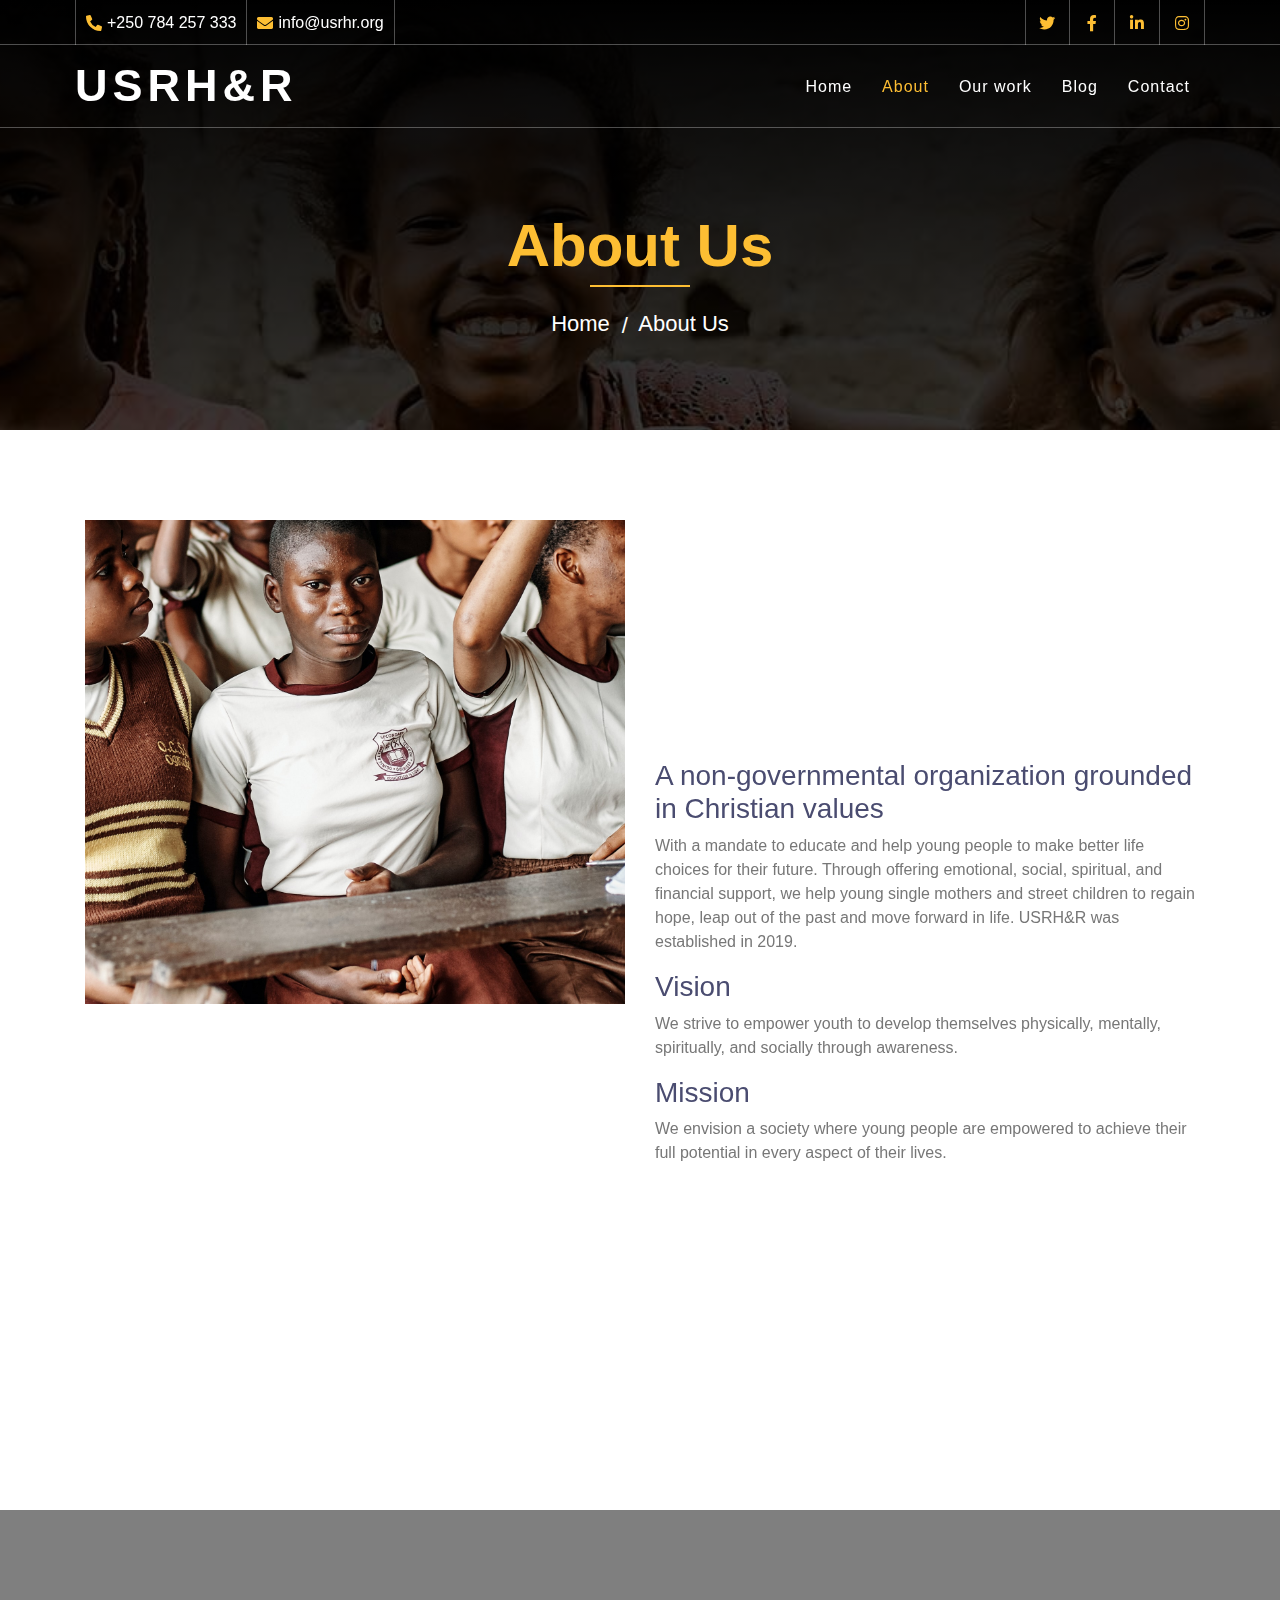
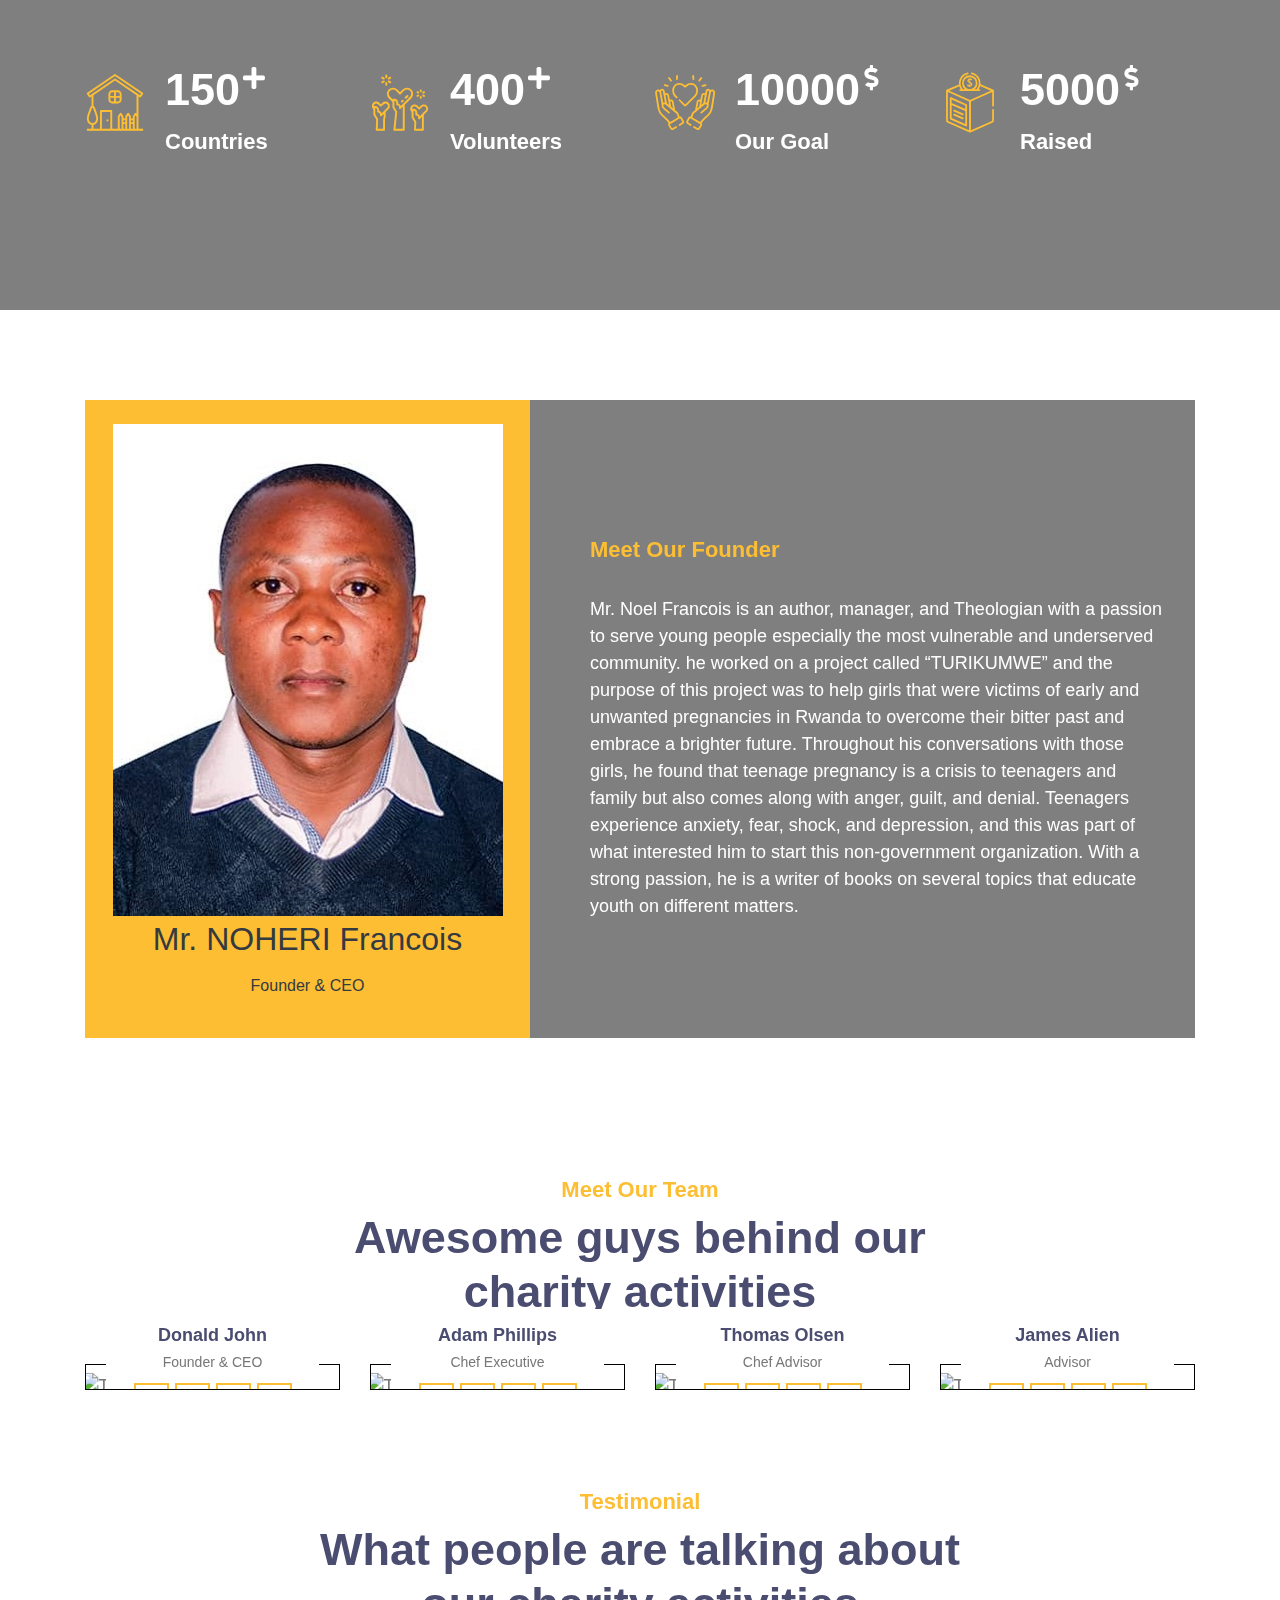
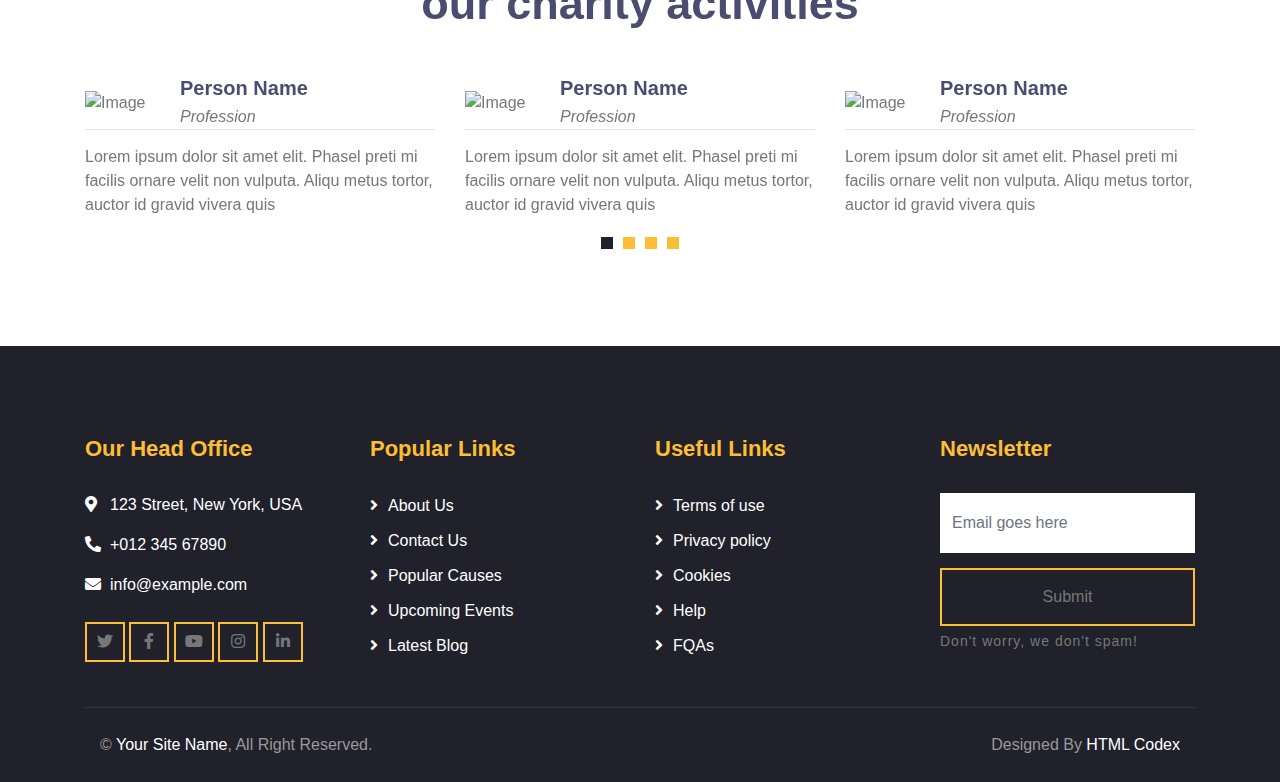
==== about.html @ 5628e364 "adding about us page" ====
<!DOCTYPE html>
<html lang="en">
    <head>
        <meta charset="utf-8">
        <title>About - USRH&R</title>
        <meta content="width=device-width, initial-scale=1.0" name="viewport">
        <meta content="Free Website Template" name="keywords">
        <meta content="Free Website Template" name="description">

        <!-- Favicon -->
        <link href="img/favicon.ico" rel="icon">

        <!-- Google Font -->
        <!-- <link href="https://fonts.googleapis.com/css2?family=Quicksand:wght@300;400;500;600;700&display=swap" rel="stylesheet"> -->
        
        <!-- CSS Libraries -->
        <link href="https://stackpath.bootstrapcdn.com/bootstrap/4.4.1/css/bootstrap.min.css" rel="stylesheet">
        <link href="https://cdnjs.cloudflare.com/ajax/libs/font-awesome/5.10.0/css/all.min.css" rel="stylesheet">
        <link href="lib/flaticon/font/flaticon.css" rel="stylesheet">
        <link href="lib/animate/animate.min.css" rel="stylesheet">
        <link href="lib/owlcarousel/assets/owl.carousel.min.css" rel="stylesheet">

        <!-- Template Stylesheet -->
        <link href="css/style.css" rel="stylesheet">
    </head>

    <body>
        <!-- Top Bar Start -->
        <div class="top-bar d-none d-md-block">
            <div class="container-fluid">
                <div class="row">
                    <div class="col-md-8">
                        <div class="top-bar-left">
                            <div class="text">
                                <i class="fa fa-phone-alt"></i>
                                <p>+250 784 257 333</p>
                            </div>
                            <div class="text">
                                <i class="fa fa-envelope"></i>
                                <p>info@usrhr.org</p>
                            </div>
                        </div>
                    </div>
                    <div class="col-md-4">
                        <div class="top-bar-right">
                            <div class="social">
                                <a href=""><i class="fab fa-twitter"></i></a>
                                <a href=""><i class="fab fa-facebook-f"></i></a>
                                <a href=""><i class="fab fa-linkedin-in"></i></a>
                                <a href=""><i class="fab fa-instagram"></i></a>
                            </div>
                        </div>
                    </div>
                </div>
            </div>
        </div>
        <!-- Top Bar End -->

        <!-- Nav Bar Start -->
        <div class="navbar navbar-expand-lg bg-dark navbar-dark">
            <div class="container-fluid">
                <a href="index.html" class="navbar-brand">USRH&R</a>
                <button type="button" class="navbar-toggler" data-toggle="collapse" data-target="#navbarCollapse">
                    <span class="navbar-toggler-icon"></span>
                </button>

                <div class="collapse navbar-collapse justify-content-between" id="navbarCollapse">
                    <div class="navbar-nav ml-auto">
                        <a href="index.html" class="nav-item nav-link">Home</a>
                        <a href="about.html" class="nav-item nav-link active">About</a>
                        <a href="#" class="nav-item nav-link">Our work</a>
                        <a href="#" class="nav-item nav-link">Blog</a>
                        <a href="#" class="nav-item nav-link">Contact</a>
                    </div>
                </div>
            </div>
        </div>
        <!-- Nav Bar End -->
        
        
        <!-- Page Header Start -->
        <div class="page-header">
            <div class="container">
                <div class="row">
                    <div class="col-12">
                        <h2>About Us</h2>
                    </div>
                    <div class="col-12">
                        <a href="index.html">Home</a>
                        <a href="about.html">About Us</a>
                    </div>
                </div>
            </div>
        </div>
        <!-- Page Header End -->
        

        <!-- About Start -->
        <div class="about">
            <div class="container">
                <div class="row align-items-center">
                    <div class="col-lg-6">
                        <div class="about-img" data-parallax="scroll" data-image-src="img/about2.jpg"></div>
                    </div>
                    <div class="col-lg-6">
                        <div class="service-item">
                            <div class="service-icon ">
                                <h3>A non-governmental organization grounded in Christian values</h3>
                            </div>
                            <div class="service-text border-end">
                                <p>
                                    With a mandate to educate and help young people to make better life choices for their future. Through offering emotional, social, spiritual, and financial support, we help young single mothers and street children to regain hope, leap out of the past and move forward in life. USRH&R was established in 2019.                                    
                                </p>
                            </div>
                        </div>
                        <!-- <div class="col-lg-4 col-md-6"> -->
                            <div class="service-item">
                                <div class="service-icon ">
                                    <h3>Vision</h3>
                                </div>
                                <div class="service-text border-end">
                                    <p>
                                        We strive to empower youth to develop themselves physically, mentally, spiritually, and socially through awareness.                            
                                    </p>
                                </div>
                            </div>
                        <!-- </div> -->
                        <div class="service-item">
                            <div class="service-icon ">
                                <h3>Mission</h3>
                            </div>
                            <div class="service-text border-end">
                                <p>
                                    We envision  a society where young people are empowered to achieve their full potential in every aspect of their lives.                                    
                                </p>
                            </div>
                        </div>
                    </div>
                </div>
            </div>
        </div>
        <!-- About End -->
        
        
        <!-- Facts Start -->
        <div class="facts" data-parallax="scroll" data-image-src="img/facts.jpg">
            <div class="container">
                <div class="row">
                    <div class="col-lg-3 col-md-6">
                        <div class="facts-item">
                            <i class="flaticon-home"></i>
                            <div class="facts-text">
                                <h3 class="facts-plus" data-toggle="counter-up">150</h3>
                                <p>Countries</p>
                            </div>
                        </div>
                    </div>
                    <div class="col-lg-3 col-md-6">
                        <div class="facts-item">
                            <i class="flaticon-charity"></i>
                            <div class="facts-text">
                                <h3 class="facts-plus" data-toggle="counter-up">400</h3>
                                <p>Volunteers</p>
                            </div>
                        </div>
                    </div>
                    <div class="col-lg-3 col-md-6">
                        <div class="facts-item">
                            <i class="flaticon-kindness"></i>
                            <div class="facts-text">
                                <h3 class="facts-dollar" data-toggle="counter-up">10000</h3>
                                <p>Our Goal</p>
                            </div>
                        </div>
                    </div>
                    <div class="col-lg-3 col-md-6">
                        <div class="facts-item">
                            <i class="flaticon-donation"></i>
                            <div class="facts-text">
                                <h3 class="facts-dollar" data-toggle="counter-up">5000</h3>
                                <p>Raised</p>
                            </div>
                        </div>
                    </div>
                </div>
            </div>
        </div>
        <!-- Facts End -->

        
        <!-- Volunteer Start -->
        <div class="container">
            <div class="volunteer" data-parallax="scroll" data-image-src="img/volunteer.jpg">
                <div class="row align-items-center">
                    <div class="col-lg-5">
                        <div class="volunteer-form p-4 text-center">
                            <div class="team-item">
                                <div class="team-img">
                                    <img src="img/team/CEO.jpg" alt="Team Image">
                                </div>
                                <div class="text-dark pt-1">
                                    <p class="h2 text-whites">Mr. NOHERI Francois <p>
                                    <p class="text-700">Founder & CEO</p>
                                </div>
                            </div>
                        </div>
                    </div>
                    <div class="col-lg-7">
                        <div class="volunteer-content">
                            <div class="section-header">
                                <p>Meet our founder</p>
                                <!-- <h2>Let’s make a difference in the lives of others</h2> -->
                            </div>
                            <div class="volunteer-text">
                                <p>
                                    Mr. Noel Francois is an author, manager, and Theologian with a passion to serve young people especially the most vulnerable and underserved community. he worked on a project called “TURIKUMWE” and the purpose of this project was to help girls that were victims of early and unwanted pregnancies in Rwanda to overcome their bitter past and embrace a brighter future. Throughout his conversations with those girls, he found that teenage pregnancy is a crisis to teenagers and family but also comes along with anger, guilt, and denial. Teenagers experience anxiety, fear, shock, and depression, and this was part of what interested him to start this non-government organization. With a strong passion, he is a writer of books on several topics that educate youth on different matters.
                                </p>
                            </div>
                        </div>
                    </div>
                </div>
            </div>
        </div>
        <!-- Volunteer End -->

        <!-- Team Start -->
        <div class="team">
            <div class="container">
                <div class="section-header text-center">
                    <p>Meet Our Team</p>
                    <h2>Awesome guys behind our charity activities</h2>
                </div>
                <div class="row">
                    <div class="col-lg-3 col-md-6">
                        <div class="team-item">
                            <div class="team-img">
                                <img src="img/team-1.jpg" alt="Team Image">
                            </div>
                            <div class="team-text">
                                <h2>Donald John</h2>
                                <p>Founder & CEO</p>
                                <div class="team-social">
                                    <a href=""><i class="fab fa-twitter"></i></a>
                                    <a href=""><i class="fab fa-facebook-f"></i></a>
                                    <a href=""><i class="fab fa-linkedin-in"></i></a>
                                    <a href=""><i class="fab fa-instagram"></i></a>
                                </div>
                            </div>
                        </div>
                    </div>
                    <div class="col-lg-3 col-md-6">
                        <div class="team-item">
                            <div class="team-img">
                                <img src="img/team-2.jpg" alt="Team Image">
                            </div>
                            <div class="team-text">
                                <h2>Adam Phillips</h2>
                                <p>Chef Executive</p>
                                <div class="team-social">
                                    <a href=""><i class="fab fa-twitter"></i></a>
                                    <a href=""><i class="fab fa-facebook-f"></i></a>
                                    <a href=""><i class="fab fa-linkedin-in"></i></a>
                                    <a href=""><i class="fab fa-instagram"></i></a>
                                </div>
                            </div>
                        </div>
                    </div>
                    <div class="col-lg-3 col-md-6">
                        <div class="team-item">
                            <div class="team-img">
                                <img src="img/team-3.jpg" alt="Team Image">
                            </div>
                            <div class="team-text">
                                <h2>Thomas Olsen</h2>
                                <p>Chef Advisor</p>
                                <div class="team-social">
                                    <a href=""><i class="fab fa-twitter"></i></a>
                                    <a href=""><i class="fab fa-facebook-f"></i></a>
                                    <a href=""><i class="fab fa-linkedin-in"></i></a>
                                    <a href=""><i class="fab fa-instagram"></i></a>
                                </div>
                            </div>
                        </div>
                    </div>
                    <div class="col-lg-3 col-md-6">
                        <div class="team-item">
                            <div class="team-img">
                                <img src="img/team-4.jpg" alt="Team Image">
                            </div>
                            <div class="team-text">
                                <h2>James Alien</h2>
                                <p>Advisor</p>
                                <div class="team-social">
                                    <a href=""><i class="fab fa-twitter"></i></a>
                                    <a href=""><i class="fab fa-facebook-f"></i></a>
                                    <a href=""><i class="fab fa-linkedin-in"></i></a>
                                    <a href=""><i class="fab fa-instagram"></i></a>
                                </div>
                            </div>
                        </div>
                    </div>
                </div>
            </div>
        </div>
        <!-- Team End -->
        
        
        <!-- Testimonial Start -->
        <div class="testimonial">
            <div class="container">
                <div class="section-header text-center">
                    <p>Testimonial</p>
                    <h2>What people are talking about our charity activities</h2>
                </div>
                <div class="owl-carousel testimonials-carousel">
                    <div class="testimonial-item">
                        <div class="testimonial-profile">
                            <img src="img/testimonial-1.jpg" alt="Image">
                            <div class="testimonial-name">
                                <h3>Person Name</h3>
                                <p>Profession</p>
                            </div>
                        </div>
                        <div class="testimonial-text">
                            <p>
                                Lorem ipsum dolor sit amet elit. Phasel preti mi facilis ornare velit non vulputa. Aliqu metus tortor, auctor id gravid vivera quis
                            </p>
                        </div>
                    </div>
                    <div class="testimonial-item">
                        <div class="testimonial-profile">
                            <img src="img/testimonial-2.jpg" alt="Image">
                            <div class="testimonial-name">
                                <h3>Person Name</h3>
                                <p>Profession</p>
                            </div>
                        </div>
                        <div class="testimonial-text">
                            <p>
                                Lorem ipsum dolor sit amet elit. Phasel preti mi facilis ornare velit non vulputa. Aliqu metus tortor, auctor id gravid vivera quis
                            </p>
                        </div>
                    </div>
                    <div class="testimonial-item">
                        <div class="testimonial-profile">
                            <img src="img/testimonial-3.jpg" alt="Image">
                            <div class="testimonial-name">
                                <h3>Person Name</h3>
                                <p>Profession</p>
                            </div>
                        </div>
                        <div class="testimonial-text">
                            <p>
                                Lorem ipsum dolor sit amet elit. Phasel preti mi facilis ornare velit non vulputa. Aliqu metus tortor, auctor id gravid vivera quis
                            </p>
                        </div>
                    </div>
                    <div class="testimonial-item">
                        <div class="testimonial-profile">
                            <img src="img/testimonial-4.jpg" alt="Image">
                            <div class="testimonial-name">
                                <h3>Person Name</h3>
                                <p>Profession</p>
                            </div>
                        </div>
                        <div class="testimonial-text">
                            <p>
                                Lorem ipsum dolor sit amet elit. Phasel preti mi facilis ornare velit non vulputa. Aliqu metus tortor, auctor id gravid vivera quis
                            </p>
                        </div>
                    </div>
                </div>
            </div>
        </div>
        <!-- Testimonial End -->


        <!-- Footer Start -->
        <div class="footer">
            <div class="container">
                <div class="row">
                    <div class="col-lg-3 col-md-6">
                        <div class="footer-contact">
                            <h2>Our Head Office</h2>
                            <p><i class="fa fa-map-marker-alt"></i>123 Street, New York, USA</p>
                            <p><i class="fa fa-phone-alt"></i>+012 345 67890</p>
                            <p><i class="fa fa-envelope"></i>info@example.com</p>
                            <div class="footer-social">
                                <a class="btn btn-custom" href=""><i class="fab fa-twitter"></i></a>
                                <a class="btn btn-custom" href=""><i class="fab fa-facebook-f"></i></a>
                                <a class="btn btn-custom" href=""><i class="fab fa-youtube"></i></a>
                                <a class="btn btn-custom" href=""><i class="fab fa-instagram"></i></a>
                                <a class="btn btn-custom" href=""><i class="fab fa-linkedin-in"></i></a>
                            </div>
                        </div>
                    </div>
                    <div class="col-lg-3 col-md-6">
                        <div class="footer-link">
                            <h2>Popular Links</h2>
                            <a href="">About Us</a>
                            <a href="">Contact Us</a>
                            <a href="">Popular Causes</a>
                            <a href="">Upcoming Events</a>
                            <a href="">Latest Blog</a>
                        </div>
                    </div>
                    <div class="col-lg-3 col-md-6">
                        <div class="footer-link">
                            <h2>Useful Links</h2>
                            <a href="">Terms of use</a>
                            <a href="">Privacy policy</a>
                            <a href="">Cookies</a>
                            <a href="">Help</a>
                            <a href="">FQAs</a>
                        </div>
                    </div>
                    <div class="col-lg-3 col-md-6">
                        <div class="footer-newsletter">
                            <h2>Newsletter</h2>
                            <form>
                                <input class="form-control" placeholder="Email goes here">
                                <button class="btn btn-custom">Submit</button>
                                <label>Don't worry, we don't spam!</label>
                            </form>
                        </div>
                    </div>
                </div>
            </div>
            <div class="container copyright">
                <div class="row">
                    <div class="col-md-6">
                        <p>&copy; <a href="#">Your Site Name</a>, All Right Reserved.</p>
                    </div>
                    <div class="col-md-6">
                        <p>Designed By <a href="https://htmlcodex.com">HTML Codex</a></p>
                    </div>
                </div>
            </div>
        </div>
        <!-- Footer End -->

        <!-- Back to top button -->
        <a href="#" class="back-to-top"><i class="fa fa-chevron-up"></i></a>
        
        <!-- Pre Loader -->
        <div id="loader" class="show">
            <div class="loader"></div>
        </div>

        <!-- JavaScript Libraries -->
        <script src="https://code.jquery.com/jquery-3.4.1.min.js"></script>
        <script src="https://stackpath.bootstrapcdn.com/bootstrap/4.4.1/js/bootstrap.bundle.min.js"></script>
        <script src="lib/easing/easing.min.js"></script>
        <script src="lib/owlcarousel/owl.carousel.min.js"></script>
        <script src="lib/waypoints/waypoints.min.js"></script>
        <script src="lib/counterup/counterup.min.js"></script>
        <script src="lib/parallax/parallax.min.js"></script>
        
        <!-- Contact Javascript File -->
        <script src="mail/jqBootstrapValidation.min.js"></script>
        <script src="mail/contact.js"></script>

        <!-- Template Javascript -->
        <script src="js/main.js"></script>
    </body>
</html>
---- lib/flaticon/font/flaticon.css ----
/*
  	Flaticon icon font: Flaticon
  	Creation date: 30/09/2020 10:47
  	*/

@font-face {
  font-family: "Flaticon";
  src: url("./Flaticon.eot");
  src: url("./Flaticon.eot?#iefix") format("embedded-opentype"),
       url("./Flaticon.woff2") format("woff2"),
       url("./Flaticon.woff") format("woff"),
       url("./Flaticon.ttf") format("truetype"),
       url("./Flaticon.svg#Flaticon") format("svg");
  font-weight: normal;
  font-style: normal;
}

@media screen and (-webkit-min-device-pixel-ratio:0) {
  @font-face {
    font-family: "Flaticon";
    src: url("./Flaticon.svg#Flaticon") format("svg");
  }
}

[class^="flaticon-"]:before, [class*=" flaticon-"]:before,
[class^="flaticon-"]:after, [class*=" flaticon-"]:after {   
  font-family: Flaticon;
        font-size: 20px;
font-style: normal;
margin-left: 20px;
}

.flaticon-water:before { content: "\f100"; }
.flaticon-healthcare:before { content: "\f101"; }
.flaticon-diet:before { content: "\f102"; }
.flaticon-education:before { content: "\f103"; }
.flaticon-home:before { content: "\f104"; }
.flaticon-charity:before { content: "\f105"; }
.flaticon-social-care:before { content: "\f106"; }
.flaticon-kindness:before { content: "\f107"; }
.flaticon-donation:before { content: "\f108"; }
.flaticon-woman:before { content: "\f109"; }
---- css/style.css ----
/*******************************/
/********* General CSS *********/
/*******************************/
body {
    color: #777777;
    font-weight: 500;
    background: #ffffff;
    font-family: 'Quicksand', sans-serif;
}

h1,
h2, 
h3, 
h4,
h5, 
h6 {
    color: #4a4c70;
}

a {
    color: #4a4c70;
    transition: .3s;
}

a:hover,
a:active,
a:focus {
    color: #FDBE33;
    outline: none;
    text-decoration: none;
}

.btn.btn-custom {
    padding: 12px 20px;
    text-align: center; 
   font-size: 16px;
    font-weight: 500;
    color: #777777;
    border-radius: 0;
    border: 2px solid #FDBE33;
    box-shadow: inset 0 0 0 0 #FDBE33;
    transition: ease-out 0.3s;
    -webkit-transition: ease-out 0.3s;
    -moz-transition: ease-out 0.3s;
}

.btn.btn-custom:hover {
    color: #20212B;
    box-shadow: inset 0 0 0 30px #FDBE33;
}

.btn:focus,
.form-control:focus {
    box-shadow: none;
}

.container-fluid {
    max-width: 1366px;
}

[class^="flaticon-"]:before, [class*=" flaticon-"]:before,
[class^="flaticon-"]:after, [class*=" flaticon-"]:after {   
    font-size: inherit;
    margin-left: 0;
}


/**********************************/
/****** Loader & Back to Top ******/
/**********************************/
#loader {
    position: fixed;
    top: 0;
    right: 0;
    bottom: 0;
    left: 0;
    display: flex;
    align-items: center;
    justify-content: center;
    background: #ffffff;
    opacity: 0;
    visibility: hidden;
    -webkit-transition: opacity .3s ease-out, visibility 0s linear .3s;
    -o-transition: opacity .3s ease-out, visibility 0s linear .3s;
    transition: opacity .3s ease-out, visibility 0s linear .3s;
    z-index: 999;
}

#loader.show {
    -webkit-transition: opacity .6s ease-out, visibility 0s linear 0s;
    -o-transition: opacity .6s ease-out, visibility 0s linear 0s;
    transition: opacity .6s ease-out, visibility 0s linear 0s;
    visibility: visible;
    opacity: 1;
}

#loader .loader {
    position: relative;
    width: 45px;
    height: 45px;
    border: 5px solid #dddddd;
    border-top: 5px solid #FDBE33;
    border-radius: 50%;
    -webkit-animation: spin 2s linear infinite;
    animation: spin 2s linear infinite;
}

@-webkit-keyframes spin {
    0% { -webkit-transform: rotate(0deg); }
    100% { -webkit-transform: rotate(360deg); }
}

@keyframes spin {
    0% { transform: rotate(0deg); }
    100% { transform: rotate(360deg); }
}

.back-to-top {
    position: fixed;
    display: none;
    background: #FDBE33;
    width: 44px;
    height: 44px;
    text-align: center;
    line-height: 1;
    font-size: 22px;
    right: 15px;
    bottom: 15px;
    transition: background 0.5s;
    z-index: 9;
}

.back-to-top i {
    color: #4a4c70;
    padding-top: 10px;
}

.back-to-top:hover {
    background: #4a4c70;
}

.back-to-top:hover i {
    color: #FDBE33;
}


/**********************************/
/********** Top Bar CSS ***********/
/**********************************/
.top-bar {
    position: absolute;
    height: 45px;
    width: 100%;
    top: 0;
    left: 0;
    z-index: 3;
    border-bottom: 1px solid rgba(255, 255, 255, .3);
}

.top-bar .top-bar-left {
    display: flex;
    align-items: center;
    justify-content: flex-start;
}

.top-bar .top-bar-right {
    display: flex;
    align-items: center;
    justify-content: flex-end;
}

.top-bar .text {
    display: flex;
    align-items: center;
    justify-content: center;
    flex-direction: row;
    height: 45px;
    padding: 0 10px;
    text-align: center;
    border-left: 1px solid rgba(255, 255, 255, .3);
}

.top-bar .text:last-child {
    border-right: 1px solid rgba(255, 255, 255, .3);
}

.top-bar .text i {
    font-size: 16px;
    color: #FDBE33;
    margin-right: 5px;
}

.top-bar .text p {
    color: #ffffff;
    font-size: 16px;
    font-weight: 500;
    margin: 0;
}

.top-bar .social {
    display: flex;
    height: 45px;
    font-size: 0;
    justify-content: flex-end;
}

.top-bar .social a {
    display: flex;
    align-items: center;
    justify-content: center;
    width: 45px;
    height: 100%;
    font-size: 16px;
    color: #FDBE33;
    border-right: 1px solid rgba(255, 255, 255, .3);
}

.top-bar .social a:first-child {
    border-left: 1px solid rgba(255, 255, 255, .3);
}

.top-bar .social a:hover {
    color: #ffffff;
    background: #FDBE33;
}

@media (min-width: 992px) {
    .top-bar {
        padding: 0 60px;
    }
}


/**********************************/
/*********** Nav Bar CSS **********/
/**********************************/
.navbar {
    position: relative;
    transition: .5s;
    z-index: 999;
}

.navbar.nav-sticky {
    position: fixed;
    top: 0;
    width: 100%;
    box-shadow: 0 2px 5px rgba(0, 0, 0, .3);
    transition: .5s;
}

.navbar .navbar-brand {
    margin: 0;
    color: #ffffff;
    font-size: 45px;
    line-height: 0px;
    font-weight: 700;
    letter-spacing: 5px;
    text-transform: uppercase;
}

.navbar .navbar-brand img {
    max-width: 100%;
    max-height: 40px;
}

.navbar-dark .navbar-nav .nav-link,
.navbar-dark .navbar-nav .nav-link:focus,
.navbar-dark .navbar-nav .nav-link:hover,
.navbar-dark .navbar-nav .nav-link.active {
    padding: 10px 15px 8px 15px;
    color: #ffffff;
}

.navbar-dark .navbar-nav .nav-link:hover,
.navbar-dark .navbar-nav .nav-link.active {
    color: #FDBE33;
    transition: none;
}

.navbar .dropdown-menu {
    margin-top: 0;
    border: 0;
    border-radius: 0;
    background: #f8f9fa;
}

@media (min-width: 992px) {
    .navbar {
        position: absolute;
        width: 100%;
        top: 45px;
        padding: 20px 60px;
        background: transparent !important;
        border-bottom: 1px solid rgba(255, 255, 255, .3);
        z-index: 9;
    }
    
    .navbar.nav-sticky {
        padding: 10px 60px;
        background: #20212B !important;
        border-bottom: none;
    }
    
    .page .navbar {
        background: #20212B !important;
    }
    
    .navbar a.nav-link {
        padding: 8px 15px;
        font-size: 16px;
        letter-spacing: 1px;
    }
}

@media (max-width: 991.98px) {   
    .navbar {
        padding: 15px;
        background: #20212B !important;
    }
    
    .navbar a.nav-link {
        padding: 5px;
    }
    
    .navbar .dropdown-menu {
        box-shadow: none;
    }
}


/*******************************/
/********** Hero CSS ***********/
/*******************************/
.carousel {
    position: relative;
    width: 100%;
    min-height: 300px;
    background: #ffffff;
    margin-bottom: 45px;
}

.carousel .container-fluid {
    padding: 0;
}

.carousel .carousel-item {
    position: relative;
    width: 100%;
    min-height: 300px;
    display: flex;
    align-items: center;
    justify-content: center;
    flex-direction: column;
}

.carousel .carousel-img {
    position: relative;
    width: 100%;
    height: 100%;
    min-height: 300px;
    text-align: right;
    overflow: hidden;
}

.carousel .carousel-img::after {
    position: absolute;
    content: "";
    top: 0;
    right: 0;
    bottom: 0;
    left: 0;
    background: rgba(0, 0, 0, .5);
    z-index: 1;
}

.carousel .carousel-img img {
    width: 100%;
    height: 100%;
    object-fit: cover;
}

.carousel .carousel-text {
    position: absolute;
    max-width: 700px;
    display: flex;
    align-items: center;
    justify-content: center;
    flex-direction: column;
    z-index: 2;
}

.carousel .carousel-text h1 {
    text-align: center;
    color: #ffffff;
    font-size: 60px;
    font-weight: 700;
    margin-bottom: 20px;
}

.carousel .carousel-text p {
    color: #ffffff;
    text-align: center;
    font-size: 20px;
    margin-bottom: 25px;
}

.carousel .carousel-btn .btn.btn-custom {
    color: #ffffff;
}

.carousel .carousel-btn .btn.btn-custom:hover {
    color: #20212B;
}

.carousel .carousel-btn .btn:first-child {
    margin-right: 15px;
}

.carousel .owl-nav {
    position: absolute;
    width: 100%;
    height: 60px;
    top: calc(50% - 30px);
    left: 0;
    display: flex;
    justify-content: space-between;
    z-index: 9;
}

.carousel .owl-nav .owl-prev,
.carousel .owl-nav .owl-next {
    width: 60px;
    height: 60px;
    display: flex;
    align-items: center;
    justify-content: center;
    color: #FDBE33;
    background: rgba(256, 256, 256, .2);
    font-size: 22px;
    transition: .3s;
}

.carousel .owl-nav .owl-prev:hover,
.carousel .owl-nav .owl-next:hover {
    color: #ffffff;
    background: #FDBE33;
}

.carousel .owl-nav .owl-prev {
    margin-right: 2px;
}

.carousel .animated {
    -webkit-animation-duration: 1s;
    animation-duration: 1s;
}

#videoModal .modal-dialog {
    position: relative;
    max-width: 800px;
    margin: 60px auto 0 auto;
}

#videoModal .modal-body {
    position: relative;
    padding: 0px;
}

#videoModal .close {
    position: absolute;
    width: 30px;
    height: 30px;
    right: 0px;
    top: -30px;
    z-index: 999;
    font-size: 30px;
    font-weight: normal;
    color: #ffffff;
    background: #000000;
    opacity: 1;
}

@media (max-width: 991.98px) {
    .carousel .carousel-text h1 {
        font-size: 35px;
    }
    
    .carousel .carousel-text p {
        font-size: 16px;
    }
    
    .carousel .carousel-text .btn {
        padding: 12px 30px;
        font-size: 15px;
        letter-spacing: 0;
    }
}

@media (max-width: 767.98px) {
    .carousel .carousel-text h1 {
        font-size: 30px;
    }
    
    .carousel .carousel-text .btn {
        padding: 10px 25px;
        font-size: 15px;
        letter-spacing: 0;
    }
}

@media (max-width: 575.98px) {
    .carousel .carousel-text h1 {
        font-size: 25px;
    }
    
    .carousel .carousel-text .btn {
        padding: 8px 20px;
        font-size: 14px;
        letter-spacing: 0;
    }
}


/*******************************/
/******* Page Header CSS *******/
/*******************************/
.page-header {
    position: relative;
    margin-bottom: 45px;
    padding: 210px 0 90px 0;
    text-align: center;
    background: linear-gradient(rgba(0, 0, 0), rgba(0, 0, 0, .5)), url(../img/page-header.jpg);
    background-attachment: fixed;
    background-position: center;
    background-repeat: no-repeat;
    background-size: cover;
}

.page-header h2 {
    position: relative;
    color: #FDBE33;
    font-size: 60px;
    font-weight: 700;
    margin-bottom: 20px;
    padding-bottom: 5px;
}

.page-header h2::after {
    position: absolute;
    content: "";
    width: 100px;
    height: 2px;
    left: calc(50% - 50px);
    bottom: 0;
    background: #FDBE33;
}

.page-header a {
    position: relative;
    padding: 0 12px;
    font-size: 22px;
    color: #ffffff;
}

.page-header a:hover {
    color: #FDBE33;
}

.page-header a::after {
    position: absolute;
    content: "/";
    width: 8px;
    height: 8px;
    top: -2px;
    right: -7px;
    text-align: center;
    color: #ffffff;
}

.page-header a:last-child::after {
    display: none;
}

@media (max-width: 991.98px) {
    .page-header {
        padding: 60px 0;
    }
    
    .page-header h2 {
        font-size: 45px;
    }
    
    .page-header a {
        font-size: 20px;
    }
}

@media (max-width: 767.98px) {
    .page-header {
        padding: 45px 0;
    }
    
    .page-header h2 {
        font-size: 35px;
    }
    
    .page-header a {
        font-size: 18px;
    }
}


/*******************************/
/******* Section Header ********/
/*******************************/
.section-header {
    position: relative;
    width: 100%;
    max-width: 700px;
    margin: 0 auto 45px auto;
}

.section-header p {
    margin-bottom: 5px;
    position: relative;
    font-size: 22px;
    font-weight: 600;
    text-transform: capitalize;
    color: #FDBE33;
}

.section-header h2 {
    margin: 0;
    font-size: 45px;
    font-weight: 700;
}

@media (max-width: 991.98px) {
    .section-header h2 {
        font-size: 45px;
    }
}

@media (max-width: 767.98px) {
    .section-header h2 {
        font-size: 40px;
    }
}

@media (max-width: 575.98px) {
    .section-header h2 {
        font-size: 35px;
    }
}


/*******************************/
/********** About CSS **********/
/*******************************/
.about {
    position: relative;
    width: 100%;
    padding: 45px 0;
}

.about .section-header {
    margin-bottom: 30px;
    margin-left: 0;
}

.about .about-img {
    width: 100%;
    height: 100vh;
}

.about .about-tab {
    width: 100%;
}

.about .about-tab .nav.nav-pills .nav-link {
    padding: 8px;
    font-weight: 600;
    background: none;
    border-radius: 0;
    border-bottom: 1px solid rgba(0, 0, 0, .15);
    transition: none;
}

.about .about-tab .nav.nav-pills .nav-link:hover,
.about .about-tab .nav.nav-pills .nav-link.active {
    color: #FDBE33;
    padding-bottom: 7px;
    border-bottom: 3px solid #FDBE33;
}

.about .about-tab .tab-content {
    padding: 15px 0 0 0;
    background: transparent;
}

.about .about-tab .tab-content .container {
    padding: 0;
}

@media (max-width: 991.98px) {
    .about .section-header {
        margin-top: 30px;
    }
}


/*******************************/
/********* Service CSS *********/
/*******************************/
.service {
    position: relative;
    width: 100%;
    padding: 45px 0 15px 0;
}

.service .service-item {
    position: relative;
    width: 100%;
    display: flex;
    justify-content: space-between;
    margin-bottom: 45px;
    transition: .3s;
}

.service .service-icon {
    position: relative;
    width: 60px;
}

.service .service-icon i {
    position: relative;
    display: block;
    color: #FDBE33;
    font-size: 60px;
    line-height: 60px;
    margin-top: 5px;
}

.service .service-text {
    position: relative;
    margin-left: 20px;
    padding-left: 20px;
}

.service .service-text::before {
    position: absolute;
    content: "";
    width: 1px;
    height: calc(100% - 10px);
    top: 5px;
    left: 0;
    background: rgba(0, 0, 0, .1);
}

.service .service-text::after {
    position: absolute;
    content: "";
    width: 3px;
    height: 40px;
    top: calc(50% - 20px);
    left: -1px;
    background: #FDBE33;
}

.service .service-text h3 {
    margin-bottom: 10px;
    font-size: 22px;
    font-weight: 700;
    letter-spacing: 1px;
}

.service .service-text p {
    margin: 0;
}


/*******************************/
/********* Donate CSS **********/
/*******************************/
.donate {
    position: relative;
    width: 100%;
    margin: 45px 0;
    background: rgba(0, 0, 0, .5);
}

.donate .donate-content {
    padding: 45px 0 15px 0;
}

.container .donate {
    margin: 90px 0;
}

.container .donate .donate-content {
    padding: 45px 30px 15px 30px;
}

.donate .donate-content .section-header {
    margin-bottom: 30px;
}

.donate .donate-content .section-header h2 {
    color: #ffffff;
}

.donate .donate-text p {
    color: #ffffff;
    font-size: 18px;
}

.donate .donate-form {
    padding: 90px 30px;
    background: #FDBE33;
}

.donate .donate-form .control-group {
    margin-bottom: 15px;
}

.donate .donate-form .form-control {
    height: 60px;
    color: #ffffff;
    padding: 0 15px;
    border-radius: 0;
    border: 1px solid #ffffff;
    background: transparent;
}

.donate .donate-form .form-control::placeholder {
    color: #ffffff;
    opacity: 1;
}

.donate .donate-form .form-control:-ms-input-placeholder,
.donate .donate-form .form-control::-ms-input-placeholder {
    color: #ffffff;
}

.donate .donate-form .btn-group {
    display: flex;
    justify-content: space-between;
    margin-bottom: 15px;
}

.donate .donate-form .btn.btn-custom {
    padding: 15px 0;
    width: 100%;
    height: 60px;
    color: #ffffff;
    border: 1px solid #ffffff;
    box-shadow: inset 0 0 0 0 #ffffff;
}

.donate .donate-form .btn.btn-custom:hover,
.donate .donate-form .btn.btn-custom.active {
    color: #FDBE33;
    border: 1px solid #ffffff;
    box-shadow: inset 0 0 0 30px #ffffff;
}



/*******************************/
/********** Causes CSS *********/
/*******************************/
.causes {
    position: relative;
    width: 100%;
    padding: 45px 0;
}

.causes .causes-carousel {
    width: calc(100% + 30px);
    margin-left: -15px;
    margin-right: -15px;
}

.causes .causes-item {
    margin: 0 15px;
    overflow: hidden;
    background: #f3f6ff;
}

.causes .causes-img {
    overflow: hidden;
}

.causes .causes-img img {
    width: 100%;
    transition: .3s;
}

.causes .causes-item:hover img {
    transform: scale(1.1);
}


.causes .causes-progress {
    width: 100%;
    margin-top: 32px;
    padding: 30px 30px 20px 30px;
}

.causes .progress {
    height: 10px;
    border-radius: 0;
    background: #dddddd;
    overflow: visible;
}

.causes .progress .progress-bar {
    position: relative;
    width: 0px;
    background: #FDBE33;
    overflow: visible;
    transition: 2s;
}

.causes .progress-bar span {
    position: absolute;
    top: -32px;
    right: 0;
    height: 23px;
    display: inline-block;
    padding: 2px 6px;
    background: #FDBE33;
    color: #20212B;
}

.causes .progress-bar span::after {
    position: absolute;
    content: "";
    width: 0;
    height: 0;
    top: 23px;
    left: calc(50% - 6px);
    border: 6px solid;
    border-color: #FDBE33 transparent transparent transparent;
}

.causes .progress-text {
    margin-top: 5px;
    display: flex;
    justify-content: space-between;
}

.causes .progress-text p {
    margin: 0;
}

.causes .causes-text {
    padding: 0 30px;
}

.causes .causes-text h3 {
    font-size: 22px;
    font-weight: 700;
}

.causes .causes-text p {
    margin: 0;
}

.causes .causes-btn {
    margin-top: 25px;
    display: flex;
    justify-content: space-between;
}

.causes .causes-btn .btn {
    padding: 10px 0;
    width: 50%;
}

.causes .causes-btn .btn:last-child {
    color: #20212B;
    background: #FDBE33;
}

.causes .causes-btn .btn:last-child:hover {
    color: #ffffff;
}



/*******************************/
/********** Facts CSS **********/
/*******************************/
.facts {
    position: relative;
    width: 100%;
    min-height: 400px;
    margin: 45px 0;
    display: flex;
    align-items: center;
    background: rgba(0, 0, 0, .5);
}

.facts .facts-item {
    display: flex;
    flex-direction: row;
    margin: 25px 0;
}

.facts .facts-item i {
    margin-top: 10px;
    font-size: 60px;
    line-height: 60px;
    color: #FDBE33;
}

.facts .facts-text {
    padding-left: 20px;
}

.facts .facts-text h3 {
    position: relative;
    display: inline-block;
    color: #ffffff;
    font-size: 45px;
    font-weight: 700;
}

.facts .facts-text h3::after {
    position: absolute;
    top: 0px;
    color: #ffffff;
    font-size: 25px;
    font-family: "Font Awesome 5 Free";
    font-weight: 900;
}

.facts .facts-text h3.facts-plus::after {
    content: "\f067";
    right: -25px;
}

.facts .facts-text h3.facts-dollar::after {
    content: "\f155";
    right: -18px;
}

.facts .facts-text p {
    color: #ffffff;
    font-size: 22px;
    font-weight: 600;
    margin: 0;
}


/*******************************/
/*********** Team CSS **********/
/*******************************/
.team {
    position: relative;
    width: 100%;
    padding: 45px 0 15px 0;
}

.team .team-item {
    position: relative;
    margin-bottom: 35px;
    border: 1px solid #000000;
}

.team .team-img {
    position: relative;
    overflow: hidden;
}

.team .team-img img {
    width: 100%;
    transform: scale(1.1);
    margin-bottom: -15px;
    transition: .3s;
}

/* .team .team-item:hover img {
    margin: -15px 0 0 0;
} */

.team .team-text {
    position: absolute;
    width: calc(100% - 40px);
    height: 80px;
    bottom: 0;
    left: 20px;
    padding: 16px 0;
    text-align: center;
    background: #ffffff;
    transition: .3s;
    overflow: hidden;
}

.team .team-text h2 {
    font-size: 18px;
    font-weight: 700;
    margin-bottom: 5px;
}

.team .team-text p {
    margin-bottom: 10px;
    font-size: 14px;
}

.team .team-social {
    position: relative;
    font-size: 0;
}

.team .team-social a {
    display: inline-block;
    width: 35px;
    height: 35px;
    margin: 0 3px;
    padding: 5px 0;
    text-align: center;
    font-size: 14px;
    color: #4a4c70;
    border: 2px solid #FDBE33;
    transition: .3s;
}

/* .team .team-social a:hover {
    color: #20212B;
    background: #FDBE33;
} */

/* .team .team-item:hover .team-text {
    height: 160px;
} */


/*******************************/
/******* Testimonial CSS *******/
/*******************************/
.testimonial {
    position: relative;
    width: 100%;
    padding: 45px 0;
}

.testimonial .testimonials-carousel {
    position: relative;
    width: calc(100% + 30px);
    margin: 0 -15px;
}

.testimonial .testimonial-item {
    position: relative;
    width: 100%;
    padding: 0 15px;
    display: flex;
    flex-direction: column;
    overflow: hidden;
}

.testimonial .testimonial-profile {
    display: flex;
    align-items: center;
    margin-bottom: 15px;
    border-bottom: 1px solid rgba(0, 0, 0, .1);
}

.testimonial .testimonial-profile img {
    width: 80px;
    margin-bottom: -1px;
}

.testimonial .testimonial-name {
    padding-left: 15px;
    width: calc(100% - 95px);
}

.testimonial .testimonial-name h3 {
    font-size: 20px;
    font-weight: 600;
    margin-bottom: 5px;
}

.testimonial .testimonial-name p {
    margin: 0;
    font-style: italic;
}

.testimonial .testimonial-text p {
    margin: 0;
}

.testimonial .owl-dots {
    margin-top: 15px;
    text-align: center;
}

.testimonial .owl-dot {
    display: inline-block;
    margin: 0 5px;
    width: 12px;
    height: 12px;
    border-radius: 0;
    background: #FDBE33;
}

.testimonial .owl-dot.active {
    background: #20212B;
}


/*******************************/
/******** Volunteer CSS ********/
/*******************************/
.volunteer {
    position: relative;
    width: 100%;
    margin: 45px 0;
    background: rgba(0, 0, 0, .5);
}

.volunteer .volunteer-content {
    padding: 30px 0 45px 0;
}

.container .volunteer {
    margin: 90px 0;
}

.container .volunteer .volunteer-content {
    padding: 45px 30px 15px 30px;
}

.volunteer .volunteer-content .section-header {
    margin-bottom: 30px;
}

.volunteer .volunteer-content .section-header h2 {
    color: #ffffff;
}

.volunteer .volunteer-text p {
    color: #ffffff;
    font-size: 18px;
}

.volunteer .volunteer-form {
    padding: 90px 30px;
    background: #FDBE33;
}

.volunteer .volunteer-form .control-group {
    margin-bottom: 15px;
}

.volunteer .volunteer-form .form-control {
    height: 60px;
    color: #ffffff;
    padding: 0 15px;
    border-radius: 0;
    border: 1px solid #ffffff;
    background: transparent;
}

.volunteer .volunteer-form textarea.form-control {
    height: 120px;
    padding: 15px;
}

.volunteer .volunteer-form .form-control::placeholder {
    color: #ffffff;
    opacity: 1;
}

.volunteer .volunteer-form .form-control:-ms-input-placeholder,
.volunteer .volunteer-form .form-control::-ms-input-placeholder {
    color: #ffffff;
}

.volunteer .volunteer-form .btn.btn-custom {
    padding: 15px 0;
    width: 100%;
    height: 60px;
    color: #ffffff;
    border: 1px solid #ffffff;
    box-shadow: inset 0 0 0 0 #ffffff;
}

.volunteer .volunteer-form .btn.btn-custom:hover {
    color: #FDBE33;
    border: 1px solid #ffffff;
    box-shadow: inset 0 0 0 30px #ffffff;
}


/*******************************/
/********** Event CSS **********/
/*******************************/
.event {
    position: relative;
    width: 100%;
    padding: 45px 0 15px 0;
}

.event .event-item {
    margin-bottom: 30px;
    background: #f3f6ff;
}

.event .event-item img {
    width: 100%;
}

.event .event-content {
    padding: 30px;
    display: flex;
}

.event .event-meta {
    margin-bottom: 15px;
    display: flex;
    flex-direction: column;
}

.event .event-meta p {
    position: relative;
    margin-bottom: 8px;
    padding-bottom: 8px;
    white-space: nowrap;
    border-bottom: 1px solid rgba(0, 0, 0, .15);
}

.event .event-meta p:last-child {
    border-bottom: none;
}

.event .event-meta i {
    color: #4a4c70;
    width: 25px;
}

.event .event-text {
    position: relative;
    margin-left: 20px;
    padding-left: 20px;
}

.event .event-text::before {
    position: absolute;
    content: "";
    width: 1px;
    height: calc(100% - 5px);
    top: 6px;
    left: 0;
    background: rgba(0, 0, 0, .15);
}

.event .event-text::after {
    position: absolute;
    content: "";
    width: 3px;
    height: 40px;
    top: calc(50% - 20px);
    left: -1px;
    background: #FDBE33;
}

.event .event-text h3 {
    font-size: 25px;
    font-weight: 700;
    margin-bottom: 10px;
}

.event .event-text p {
    margin: 0;
}

.event .btn.btn-custom {
    margin-top: 20px;
    padding: 8px 30px;
}

@media (max-width: 575.98px) {
    .event .event-content {
        flex-direction: column;
    }
    
    .event .event-meta {
        flex-direction: row;
    }
    
    .event .event-meta p {
        font-size: 14px;
        padding-right: 7px;
    }
    
    .event .event-meta p:last-child {
        border-bottom: 1px solid rgba(0, 0, 0, .15);
    }
    
    .event .event-meta i {
        width: 18px;
    }
    
    .event .event-text {
        margin: 0;
        padding: 0;
    }
    
    .event .event-text::before,
    .event .event-text::after {
        display: none;
    }
}



/*******************************/
/*********** Blog CSS **********/
/*******************************/
.blog {
    position: relative;
    width: 100%;
    padding: 45px 0 15px 0;
}

.blog .blog-item {
    margin-bottom: 30px;
    padding-bottom: 30px;
    background: #f3f6ff;
}

.blog .blog-img {
    width: 100%;
}

.blog .blog-img img {
    width: 100%;
}

.blog .blog-text {
    padding: 30px 30px 15px 30px;
}

.blog .blog-text h3 {
    font-size: 22px;
    font-weight: 700;
}

.blog .blog-text h3 a {
    color: #4a4c70;
}

.blog .blog-text h3 a:hover {
    color: #FDBE33;
}

.blog .blog-text p {
    margin: 0;
}

.blog .blog-meta {
    margin: 0 30px;
    padding-top: 15px;
    display: flex;
    border-top: 1px solid rgba(0, 0, 0, .15);
}

.blog .blog-meta p {
    margin: 0;
    color: #777777;
    padding: 0 30px;
    border-right: 1px solid rgba(0, 0, 0, .15);
}

.blog .blog-meta p:first-child {
    padding-left: 0;
}

.blog .blog-meta p:last-child {
    padding-right: 0;
    border: none;
}

.blog .blog-meta i {
    color: #4a4c70;
    margin-right: 8px
}

.blog .pagination {
    margin-bottom: 15px;
}

.blog .pagination .page-link {
    color: #4a4c70;
    border-radius: 0;
    border-color: #4a4c70;
}

.blog .pagination .page-link:hover,
.blog .pagination .page-item.active .page-link {
    color: #FDBE33;
    background: #4a4c70;
}

.blog .pagination .disabled .page-link {
    color: #999999;
}


/*******************************/
/********* Contact CSS *********/
/*******************************/
.contact {
    position: relative;
    width: 100%;
    padding: 45px 0;
}

.contact .contact-img {
    position: relative;
    width: 100%;
}

.contact .contact-img img {
    width: 100%;
    height: 440px;
    object-fit: cover;
}

.contact .contact-form {
    position: relative;
    width: 100%;
    max-width: 700px;
    margin: 0 auto;
    margin-top: -220px;
    padding: 30px;
    background: #f3f6ff;
}

@media (max-width: 991.98px) {
    .contact .contact-form {
        max-width: 600px;
    }
}

@media (max-width: 767.98px) {
    .contact .contact-form {
        max-width: 400px;
    }
}

@media (max-width: 575.98px) {
    .contact .contact-form {
        max-width: 300px;
    }
}

.contact .contact-form input {
    padding: 15px;
    background: none;
    border-radius: 0;
    border: 1px solid rgba(0, 0, 0, .1);
}

.contact .contact-form textarea {
    height: 150px;
    padding: 8px 15px;
    background: none;
    border-radius: 0;
    border: 1px solid rgba(0, 0, 0, .1);
}

.contact .contact-form .btn.btn-custom {
    width: 100%;
}

.contact .help-block ul {
    margin: 0;
    padding: 0;
    list-style-type: none;
}


/*******************************/
/******* Single Post CSS *******/
/*******************************/
.single {
    position: relative;
    padding: 45px 0;
}

.single .single-content {
    position: relative;
    margin-bottom: 30px;
    overflow: hidden;
}

.single .single-content img {
    margin-bottom: 20px;
    width: 100%;
}

.single .single-tags {
    margin: -5px -5px 41px -5px;
    font-size: 0;
}

.single .single-tags a {
    margin: 5px;
    display: inline-block;
    padding: 7px 15px;
    font-size: 14px;
    font-weight: 500;
    color: #4a4c70;
    border: 1px solid #4a4c70;
}

.single .single-tags a:hover {
    color: #ffffff;
    background: #FDBE33;
    border-color: #FDBE33;
}

.single .single-bio {
    margin-bottom: 45px;
    padding: 30px;
    background: #f3f6ff;
    display: flex;
}

.single .single-bio-img {
    width: 100%;
    max-width: 100px;
}

.single .single-bio-img img {
    width: 100%;
    border: 15px solid #ffffff;
}

.single .single-bio-text {
    padding-left: 30px;
}

.single .single-bio-text h3 {
    font-size: 20px;
    font-weight: 700;
}

.single .single-bio-text p {
    margin: 0;
}

.single .single-related {
    margin-bottom: 45px;
}

.single .single-related h2 {
    font-size: 30px;
    font-weight: 700;
    margin-bottom: 25px;
}

.single .related-slider {
    position: relative;
    margin: 0 -15px;
    width: calc(100% + 30px);
}

.single .related-slider .post-item {
    margin: 0 15px;
}

.single .post-item {
    display: flex;
    align-items: center;
    margin-bottom: 15px;
}

.single .post-item .post-img {
    width: 100%;
    max-width: 80px;
}

.single .post-item .post-img img {
    width: 100%;
}

.single .post-item .post-text {
    padding-left: 15px;
}

.single .post-item .post-text a {
    font-size: 16px;
    font-weight: 600;
}

.single .post-item .post-text a:hover {
    color: #FDBE33;
}

.single .post-item .post-meta {
    display: flex;
    margin-top: 8px;
}

.single .post-item .post-meta p {
    display: inline-block;
    margin: 0;
    padding: 0 3px;
    font-size: 14px;
    font-weight: 500;
    font-style: italic;
}

.single .post-item .post-meta p a {
    margin-left: 5px;
    color: #999999;
    font-size: 14px;
    font-weight: 500;
    font-style: normal;
}

.single .related-slider .owl-nav {
    position: absolute;
    width: 90px;
    top: -55px;
    right: 15px;
    display: flex;
}

.single .related-slider .owl-nav .owl-prev,
.single .related-slider .owl-nav .owl-next {
    margin-left: 15px;
    width: 30px;
    height: 30px;
    display: flex;
    align-items: center;
    justify-content: center;
    color: #4a4c70;
    background: #FDBE33;
    font-size: 16px;
    transition: .3s;
}

.single .related-slider .owl-nav .owl-prev:hover,
.single .related-slider .owl-nav .owl-next:hover {
    color: #FDBE33;
    background: #4a4c70;
}

.single .single-comment {
    position: relative;
    margin-bottom: 45px;
}

.single .single-comment h2 {
    font-size: 30px;
    font-weight: 700;
    margin-bottom: 25px;
}

.single .comment-list {
    list-style: none;
    padding: 0;
}

.single .comment-child {
    list-style: none;
}

.single .comment-body {
    display: flex;
    margin-bottom: 30px;
}

.single .comment-img {
    width: 60px;
}

.single .comment-img img {
    width: 100%;
    border-radius: 0;
}

.single .comment-text {
    padding-left: 15px;
    width: calc(100% - 60px);
}

.single .comment-text h3 {
    font-size: 20px;
    font-weight: 600;
    margin-bottom: 3px;
}

.single .comment-text span {
    display: block;
    font-size: 14px;
    font-weight: 500;
    margin-bottom: 5px;
}

.single .comment-text .btn {
    padding: 3px 10px;
    font-size: 14px;
    font-weight: 500;
    color: #4a4c70;
    background: #dddddd;
    border-radius: 0;
}

.single .comment-text .btn:hover {
    background: #FDBE33;
}

.single .comment-form {
    position: relative;
}

.single .comment-form h2 {
    font-size: 30px;
    font-weight: 700;
    margin-bottom: 25px;
}

.single .comment-form form {
    padding: 30px;
    background: #f3f6ff;
}

.single .comment-form form .form-group:last-child {
    margin: 0;
}

.single .comment-form input,
.single .comment-form textarea {
    border-radius: 0;
}

.single .comment-form input:focus,
.single .comment-form textarea:focus {
    border-color: #FDBE33;
}


/**********************************/
/*********** Sidebar CSS **********/
/**********************************/
.sidebar {
    position: relative;
    width: 100%;
}

@media(max-width: 991.98px) {
    .sidebar {
        margin-top: 45px;
    }
}

.sidebar .sidebar-widget {
    position: relative;
    margin-bottom: 45px;
}

.sidebar .sidebar-widget .widget-title {
    position: relative;
    margin-bottom: 30px;
    padding-bottom: 5px;
    font-size: 25px;
    font-weight: 700;
}

.sidebar .sidebar-widget .widget-title::after {
    position: absolute;
    content: "";
    width: 60px;
    height: 2px;
    bottom: 0;
    left: 0;
    background: #FDBE33;
}

.sidebar .sidebar-widget .search-widget {
    position: relative;
}

.sidebar .search-widget input {
    height: 50px;
    border: 1px solid #dddddd;
    border-radius: 0;
}

.sidebar .search-widget input:focus {
    box-shadow: none;
    border-color: #FDBE33;
}

.sidebar .search-widget .btn {
    position: absolute;
    top: 6px;
    right: 15px;
    height: 40px;
    padding: 0;
    font-size: 25px;
    color: #FDBE33;
    background: none;
    border-radius: 0;
    border: none;
    transition: .3s;
}

.sidebar .search-widget .btn:hover {
    color: #4a4c70;
}

.sidebar .sidebar-widget .recent-post {
    position: relative;
}

.sidebar .sidebar-widget .tab-post {
    position: relative;
}

.sidebar .tab-post .nav.nav-pills .nav-link {
    color: #4a4c70;
    background: #FDBE33;
    border-radius: 0;
}

.sidebar .tab-post .nav.nav-pills .nav-link:hover,
.sidebar .tab-post .nav.nav-pills .nav-link.active {
    color: #FDBE33;
    background: #4a4c70;
}

.sidebar .tab-post .tab-content {
    padding: 15px 0 0 0;
    background: transparent;
}

.sidebar .tab-post .tab-content .container {
    padding: 0;
}

.sidebar .sidebar-widget .category-widget {
    position: relative;
}

.sidebar .category-widget ul {
    margin: 0;
    padding: 0;
    list-style: none;
}

.sidebar .category-widget ul li {
    margin: 0 0 12px 22px; 
}

.sidebar .category-widget ul li:last-child {
    margin-bottom: 0; 
}

.sidebar .category-widget ul li a {
    display: inline-block;
    line-height: 23px;
}

.sidebar .category-widget ul li::before {
    position: absolute;
    content: '\f105';
    font-family: 'Font Awesome 5 Free';
    font-weight: 900;
    color: #FDBE33;
    left: 1px;
}

.sidebar .category-widget ul li span {
    display: inline-block;
    float: right;
}

.sidebar .sidebar-widget .tag-widget {
    position: relative;
    margin: -5px -5px;
}

.single .tag-widget a {
    margin: 5px;
    display: inline-block;
    padding: 7px 15px;
    font-size: 14px;
    font-weight: 500;
    color: #4a4c70;
    border: 1px solid #4a4c70;
    border-radius: 0;
}

.single .tag-widget a:hover {
    color: #ffffff;
    background: #FDBE33;
    border-color: #FDBE33;
}

.sidebar .image-widget {
    display: block;
    width: 100%;
    overflow: hidden;
}

.sidebar .image-widget img {
    max-width: 100%;
    transition: .3s;
}

.sidebar .image-widget img:hover {
    transform: scale(1.1);
}


/*******************************/
/********* Footer CSS **********/
/*******************************/
.footer {
    position: relative;
    margin-top: 45px;
    padding-top: 90px;
    background: #20212B;
}

.footer .footer-contact,
.footer .footer-link,
.footer .footer-newsletter {
    position: relative;
    margin-bottom: 45px;
    color: #ffffff;
}

.footer .footer-contact h2,
.footer .footer-link h2,
.footer .footer-newsletter h2 {
    margin-bottom: 30px;
    font-size: 22px;
    font-weight: 700;
    color: #FDBE33;
}

.footer .footer-link a {
    display: block;
    margin-bottom: 10px;
    color: #ffffff;
    transition: .3s;
}

.footer .footer-link a::before {
    position: relative;
    content: "\f105";
    font-family: "Font Awesome 5 Free";
    font-weight: 900;
    margin-right: 10px;
}

.footer .footer-link a:hover {
    color: #FDBE33;
    letter-spacing: 1px;
}

.footer .footer-contact p i {
    width: 25px;
}

.footer .footer-social {
    position: relative;
    margin-top: 20px;
}

.footer .footer-social a {
    width: 40px;
    height: 40px;
    padding: 6px 0;
}

.footer .footer-social a {
    margin-top: 5px;
}

.footer .footer-newsletter form {
    position: relative;
    width: 100%;
}

.footer .footer-newsletter input {
    margin-bottom: 15px;
    height: 60px;
    border: none;
    border-radius: 0;
}

.footer .footer-newsletter label {
    margin-top: 5px;
    color: #777777;
    font-size: 14px;
    letter-spacing: 1px;
}

.footer .footer-newsletter .btn.btn-custom {
    width: 100%;
    padding: 15px 0;
}

.footer .copyright {
    padding: 0 30px;
}

.footer .copyright .row {
    padding-top: 25px;
    padding-bottom: 25px;
    border-top: 1px solid rgba(256, 256, 256, .1);
}

.footer .copyright p {
    margin: 0;
    color: #999999;
}

.footer .copyright .col-md-6:last-child p {
    text-align: right;
}

.footer .copyright p a {
    color: #ffffff;
}

.footer .copyright p a:hover {
    color: #FDBE33;
}

@media (max-width: 767.98px) {
    .footer .copyright p,
    .footer .copyright .col-md-6:last-child p {
        margin: 5px 0;
        text-align: center;
    }
}
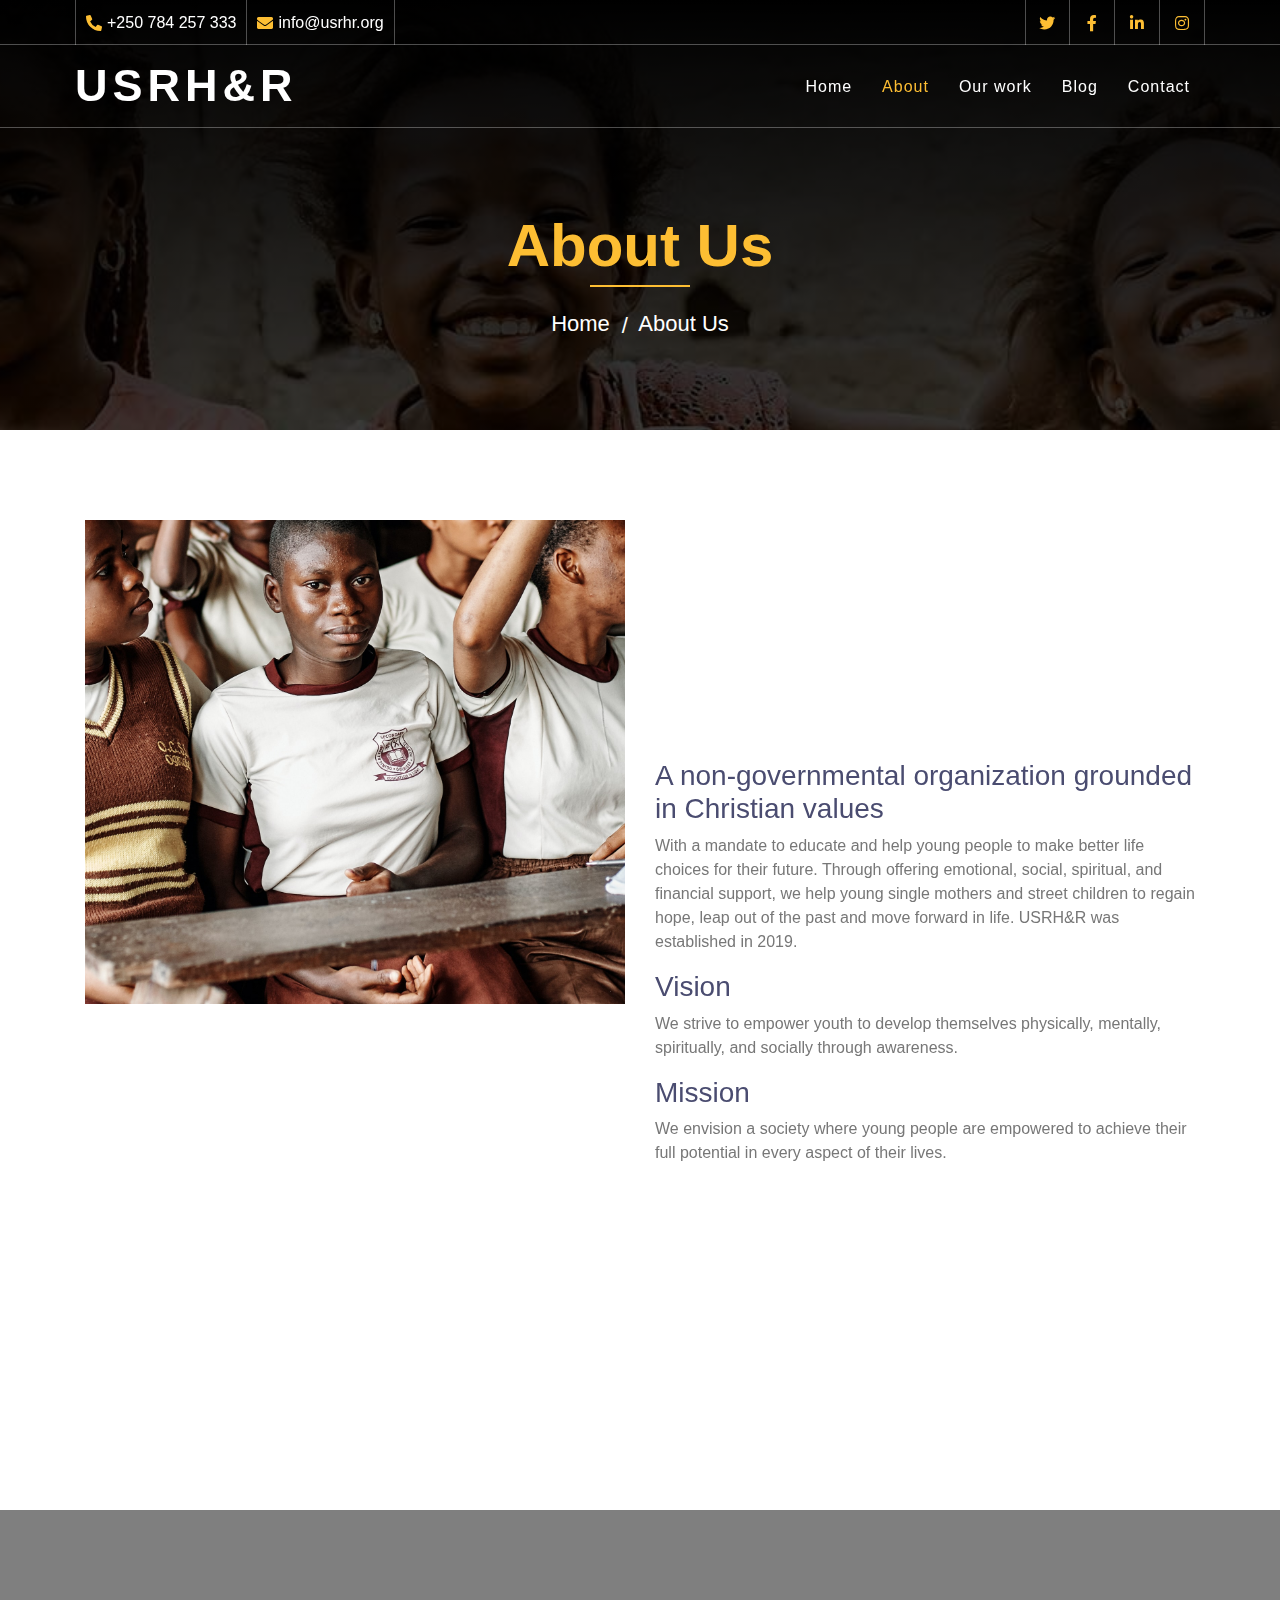
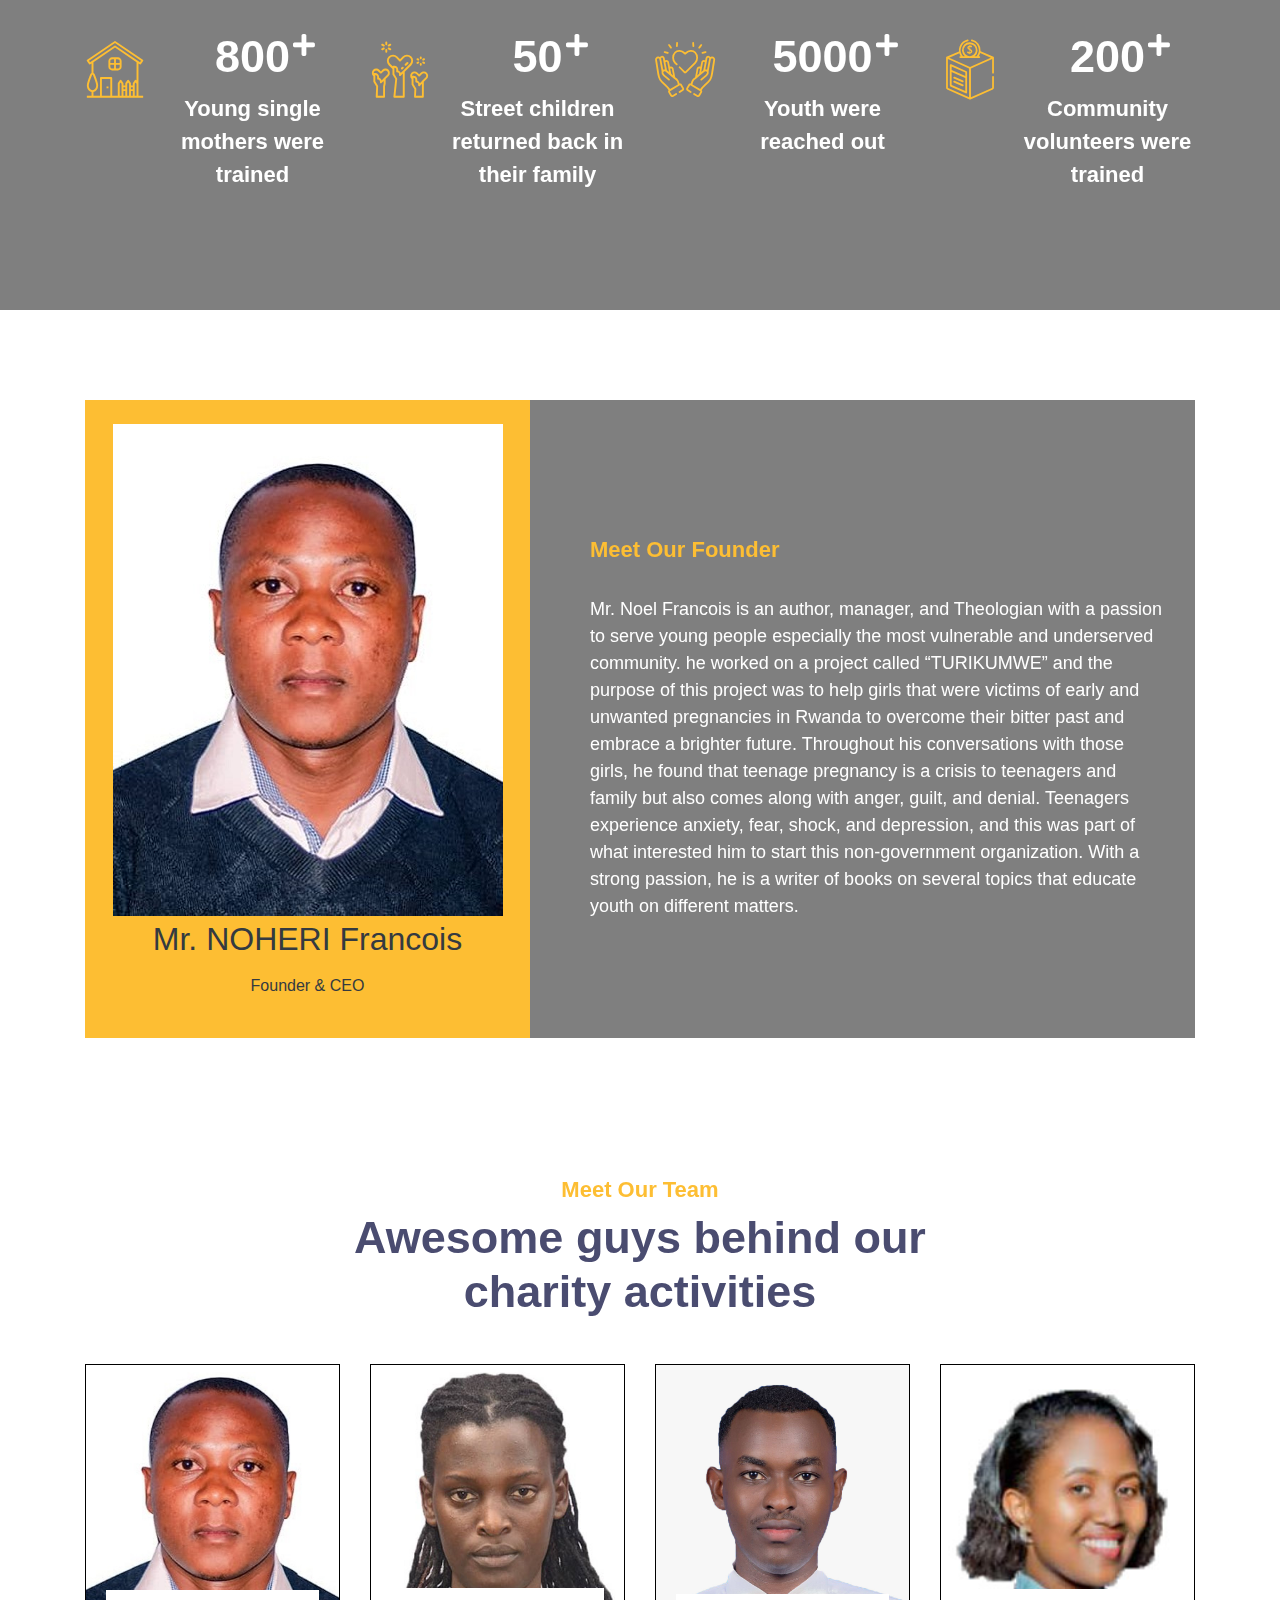
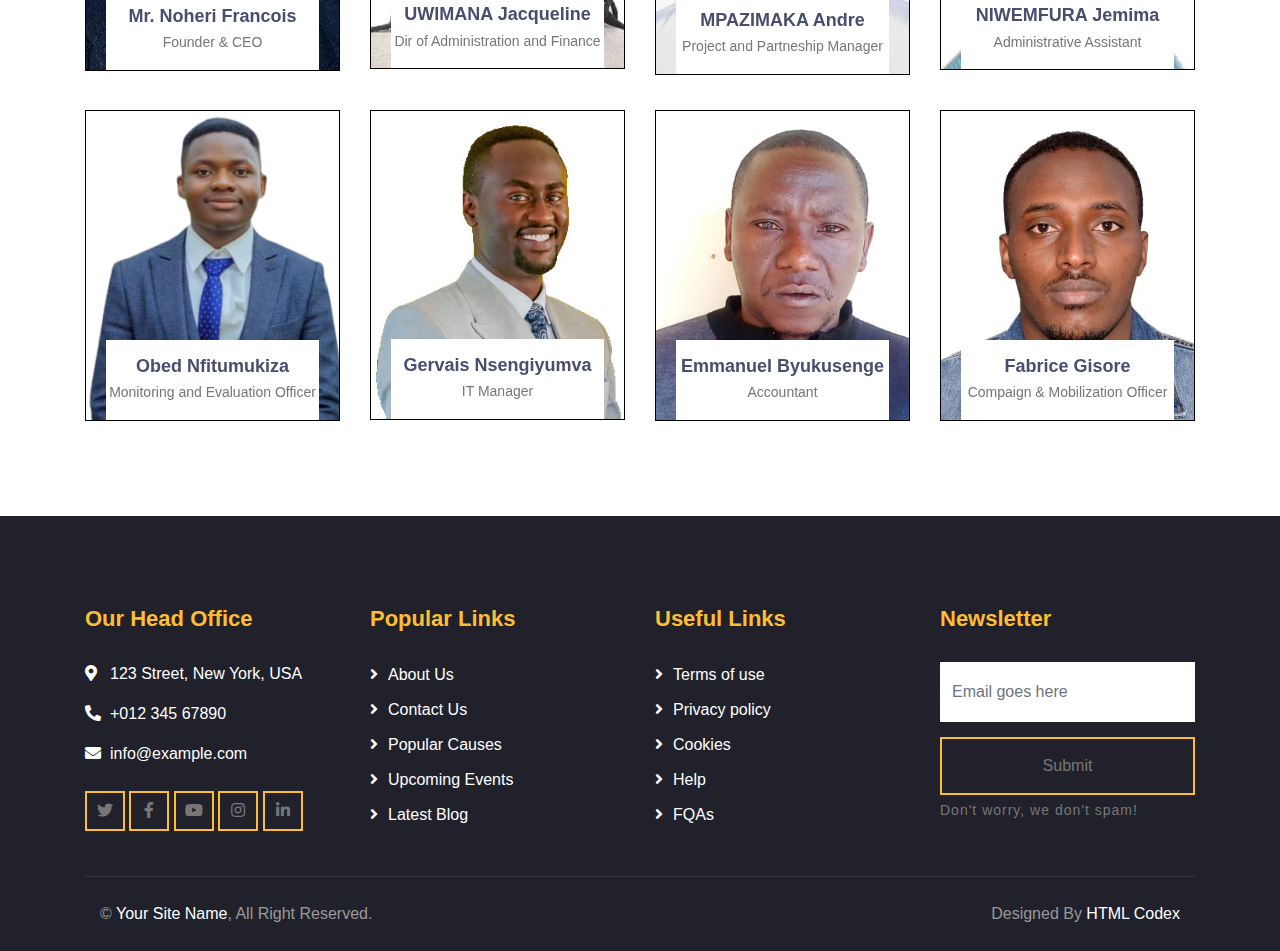
==== commit 87ff464f: "Adding all team members" ====
--- a/about.html
+++ b/about.html
@@ -149,36 +149,36 @@
                     <div class="col-lg-3 col-md-6">
                         <div class="facts-item">
                             <i class="flaticon-home"></i>
-                            <div class="facts-text">
-                                <h3 class="facts-plus" data-toggle="counter-up">150</h3>
-                                <p>Countries</p>
+                            <div class="facts-text text-center">
+                                <h3 class="facts-plus" data-toggle="counter-up">800</h3>
+                                <p>Young single mothers were trained</p>
                             </div>
                         </div>
                     </div>
                     <div class="col-lg-3 col-md-6">
                         <div class="facts-item">
                             <i class="flaticon-charity"></i>
-                            <div class="facts-text">
-                                <h3 class="facts-plus" data-toggle="counter-up">400</h3>
-                                <p>Volunteers</p>
+                            <div class="facts-text text-center">
+                                <h3 class="facts-plus" data-toggle="counter-up">50</h3>
+                                <p>Street children returned back in their family</p>
                             </div>
                         </div>
                     </div>
                     <div class="col-lg-3 col-md-6">
                         <div class="facts-item">
                             <i class="flaticon-kindness"></i>
-                            <div class="facts-text">
-                                <h3 class="facts-dollar" data-toggle="counter-up">10000</h3>
-                                <p>Our Goal</p>
+                            <div class="facts-text text-center">
+                                <h3 class="facts-plus" data-toggle="counter-up">5000</h3>
+                                <p>Youth were reached out</p>
                             </div>
                         </div>
                     </div>
                     <div class="col-lg-3 col-md-6">
                         <div class="facts-item">
                             <i class="flaticon-donation"></i>
-                            <div class="facts-text">
-                                <h3 class="facts-dollar" data-toggle="counter-up">5000</h3>
-                                <p>Raised</p>
+                            <div class="facts-text text-center">
+                                <h3 class="facts-plus data-toggle=counter-up">200</h3>
+                                <p>Community volunteers were trained</p>
                             </div>
                         </div>
                     </div>
@@ -234,68 +234,91 @@
                     <div class="col-lg-3 col-md-6">
                         <div class="team-item">
                             <div class="team-img">
-                                <img src="img/team-1.jpg" alt="Team Image">
-                            </div>
-                            <div class="team-text">
-                                <h2>Donald John</h2>
+                                <img src="img/team/CEO.jpg" alt="Team Image">
+                            </div>
+                            <div class="team-text">
+                                <h2>Mr. Noheri Francois</h2>
                                 <p>Founder & CEO</p>
-                                <div class="team-social">
-                                    <a href=""><i class="fab fa-twitter"></i></a>
-                                    <a href=""><i class="fab fa-facebook-f"></i></a>
-                                    <a href=""><i class="fab fa-linkedin-in"></i></a>
-                                    <a href=""><i class="fab fa-instagram"></i></a>
-                                </div>
-                            </div>
-                        </div>
-                    </div>
-                    <div class="col-lg-3 col-md-6">
-                        <div class="team-item">
-                            <div class="team-img">
-                                <img src="img/team-2.jpg" alt="Team Image">
-                            </div>
-                            <div class="team-text">
-                                <h2>Adam Phillips</h2>
-                                <p>Chef Executive</p>
-                                <div class="team-social">
-                                    <a href=""><i class="fab fa-twitter"></i></a>
-                                    <a href=""><i class="fab fa-facebook-f"></i></a>
-                                    <a href=""><i class="fab fa-linkedin-in"></i></a>
-                                    <a href=""><i class="fab fa-instagram"></i></a>
-                                </div>
-                            </div>
-                        </div>
-                    </div>
-                    <div class="col-lg-3 col-md-6">
-                        <div class="team-item">
-                            <div class="team-img">
-                                <img src="img/team-3.jpg" alt="Team Image">
-                            </div>
-                            <div class="team-text">
-                                <h2>Thomas Olsen</h2>
-                                <p>Chef Advisor</p>
-                                <div class="team-social">
-                                    <a href=""><i class="fab fa-twitter"></i></a>
-                                    <a href=""><i class="fab fa-facebook-f"></i></a>
-                                    <a href=""><i class="fab fa-linkedin-in"></i></a>
-                                    <a href=""><i class="fab fa-instagram"></i></a>
-                                </div>
-                            </div>
-                        </div>
-                    </div>
-                    <div class="col-lg-3 col-md-6">
-                        <div class="team-item">
-                            <div class="team-img">
-                                <img src="img/team-4.jpg" alt="Team Image">
-                            </div>
-                            <div class="team-text">
-                                <h2>James Alien</h2>
-                                <p>Advisor</p>
-                                <div class="team-social">
-                                    <a href=""><i class="fab fa-twitter"></i></a>
-                                    <a href=""><i class="fab fa-facebook-f"></i></a>
-                                    <a href=""><i class="fab fa-linkedin-in"></i></a>
-                                    <a href=""><i class="fab fa-instagram"></i></a>
-                                </div>
+                            </div>
+                        </div>
+                    </div>
+                    <div class="col-lg-3 col-md-6">
+                        <div class="team-item">
+                            <div class="team-img">
+                                <img src="img/team/uwimana.jpg" alt="Team Image">
+                            </div>
+                            <div class="team-text">
+                                <h2>UWIMANA Jacqueline</h2>
+                                <p>Dir of Administration and Finance</p>
+                            </div>
+                        </div>
+                    </div>
+                    <div class="col-lg-3 col-md-6">
+                        <div class="team-item">
+                            <div class="team-img">
+                                <img src="img/team/andre.jpg" alt="Team Image">
+                            </div>
+                            <div class="team-text">
+                                <h2>MPAZIMAKA Andre</h2>
+                                <p>Project and Partneship Manager</p>
+                            </div>
+                        </div>
+                    </div>
+                    <div class="col-lg-3 col-md-6">
+                        <div class="team-item">
+                            <div class="team-img">
+                                <img src="img/team/jemima.jpg" alt="Team Image">
+                            </div>
+                            <div class="team-text">
+                                <h2>NIWEMFURA Jemima</h2>
+                                <p>Administrative Assistant</p>
+                            </div>
+                        </div>
+                    </div>
+                    <div class="col-lg-3 col-md-6">
+                        <div class="team-item">
+                            <div class="team-img">
+                                <img src="img/team/obed.png" alt="Team Image">
+                            </div>
+                            <div class="team-text">
+                                <h2>Obed Nfitumukiza</h2>
+                                <p>Monitoring and Evaluation Officer</p>
+                            </div>
+                        </div>
+                    </div>
+
+                    <div class="col-lg-3 col-md-6">
+                        <div class="team-item">
+                            <div class="team-img">
+                                <img src="img/team/Gervais PIC.jpg" alt="Team Image">
+                            </div>
+                            <div class="team-text">
+                                <h2>Gervais Nsengiyumva</h2>
+                                <p>IT Manager</p>
+                            </div>
+                        </div>
+                    </div>
+
+                    <div class="col-lg-3 col-md-6">
+                        <div class="team-item">
+                            <div class="team-img">
+                                <img src="img/team/Emmanuel.jpg" alt="Team Image">
+                            </div>
+                            <div class="team-text">
+                                <h2>Emmanuel Byukusenge</h2>
+                                <p>Accountant</p>
+                            </div>
+                        </div>
+                    </div>
+
+                    <div class="col-lg-3 col-md-6">
+                        <div class="team-item">
+                            <div class="team-img">
+                                <img src="img/team/Gisore.jpg" alt="Team Image">
+                            </div>
+                            <div class="team-text">
+                                <h2>Fabrice Gisore</h2>
+                                <p>Compaign & Mobilization Officer</p>
                             </div>
                         </div>
                     </div>
@@ -306,7 +329,7 @@
         
         
         <!-- Testimonial Start -->
-        <div class="testimonial">
+        <!-- <div class="testimonial">
             <div class="container">
                 <div class="section-header text-center">
                     <p>Testimonial</p>
@@ -371,7 +394,7 @@
                     </div>
                 </div>
             </div>
-        </div>
+        </div> -->
         <!-- Testimonial End -->
 
 
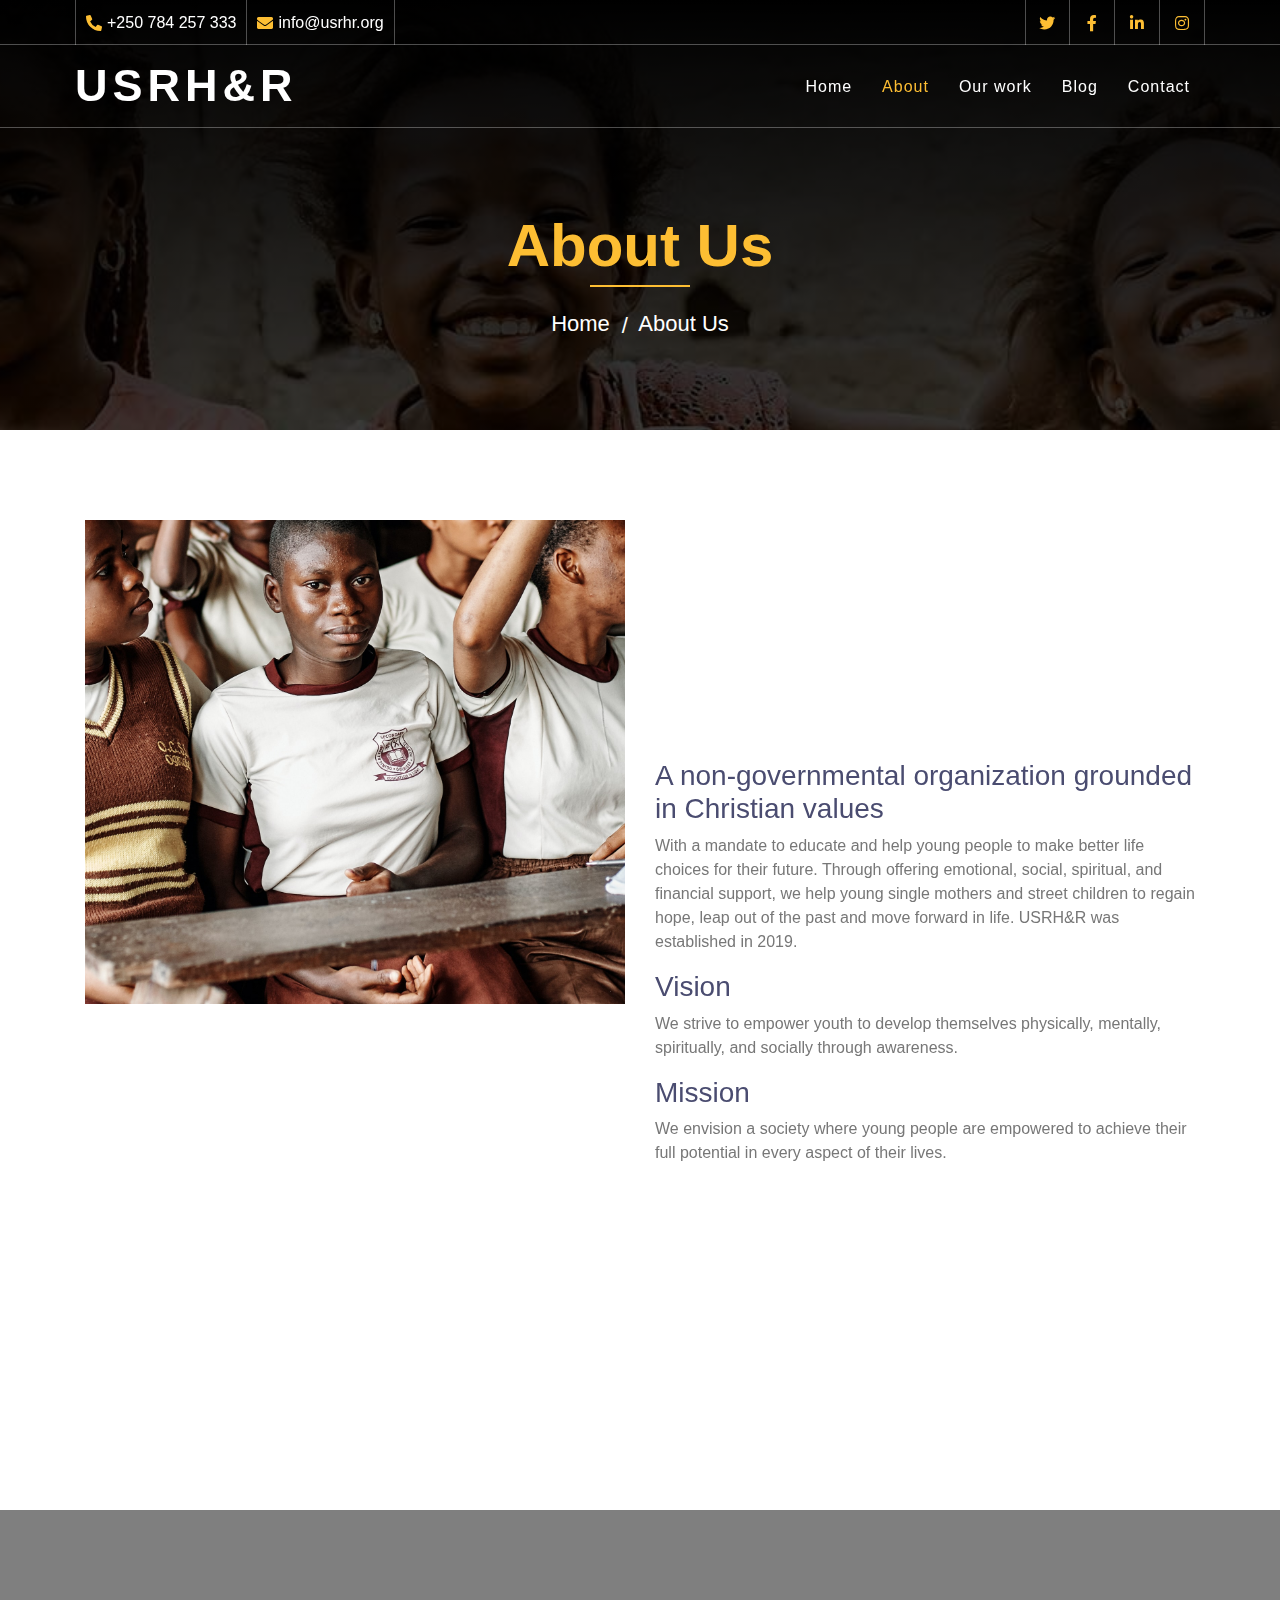
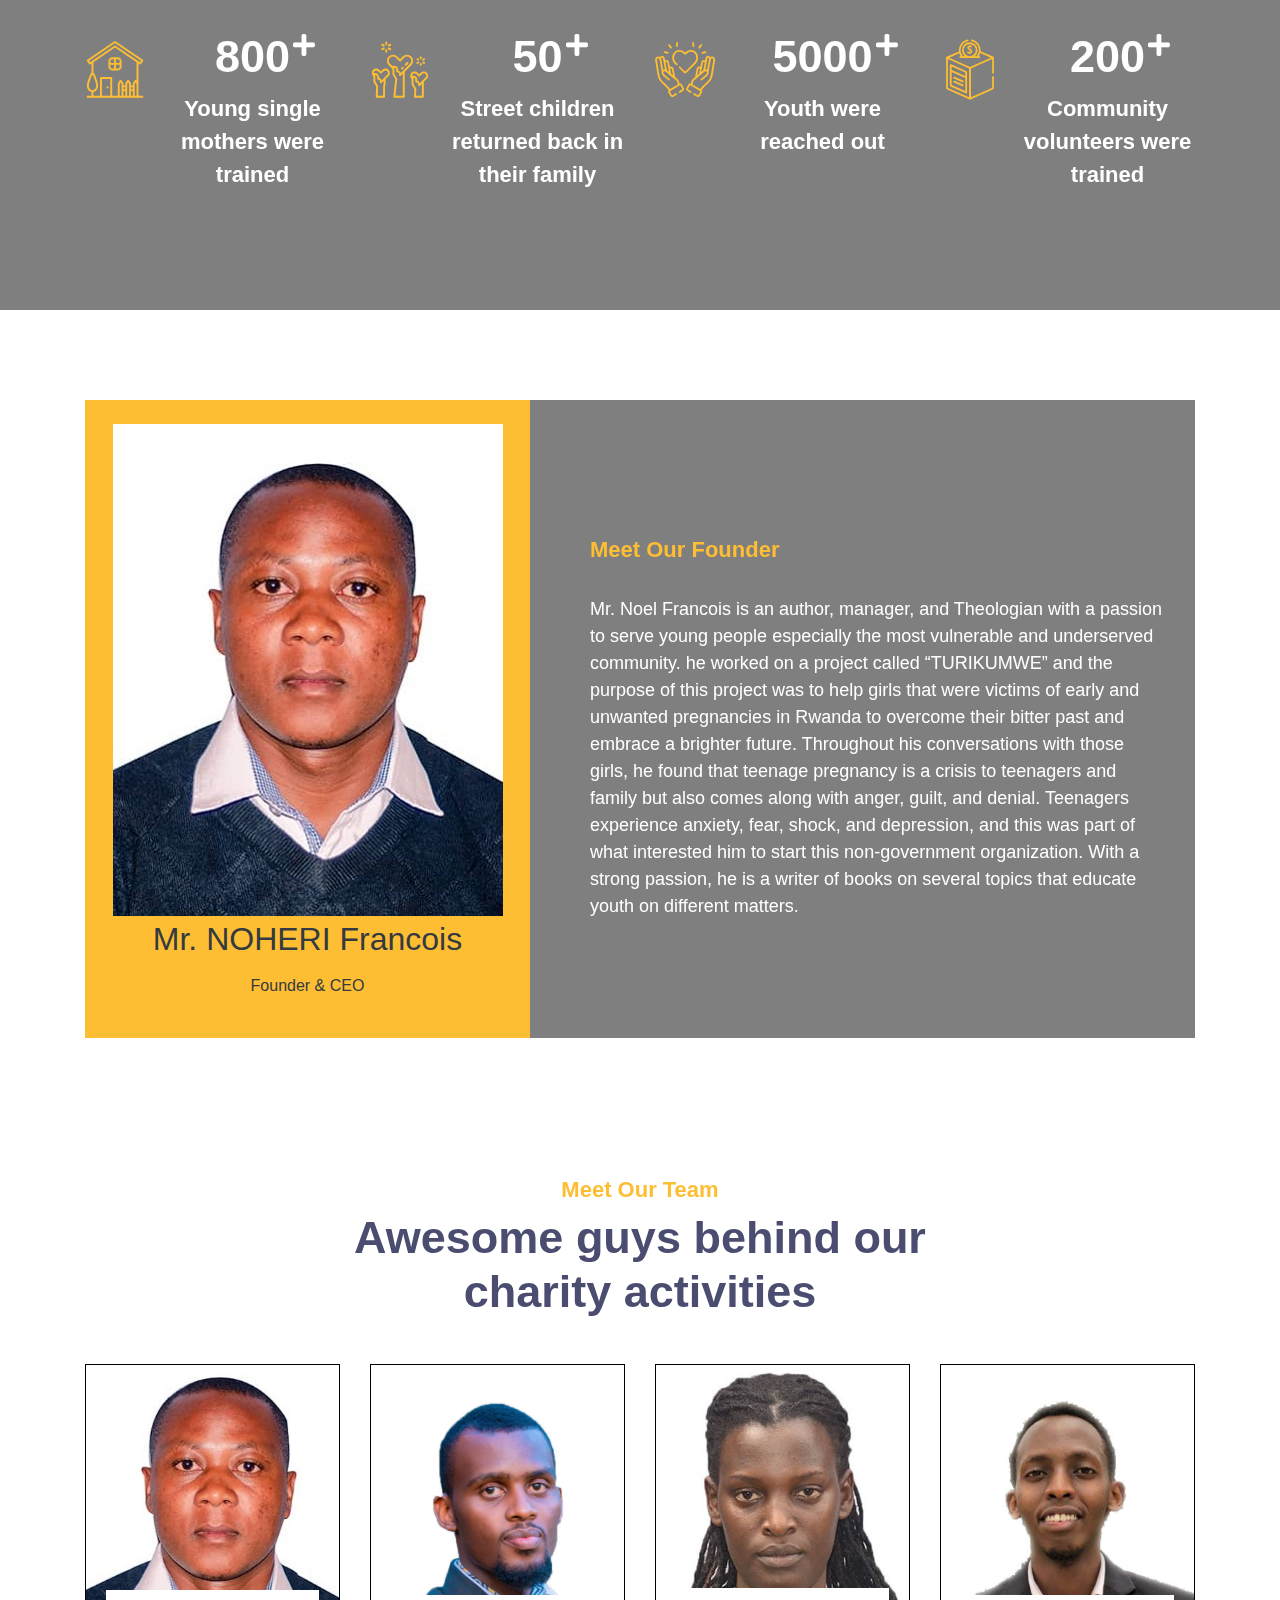
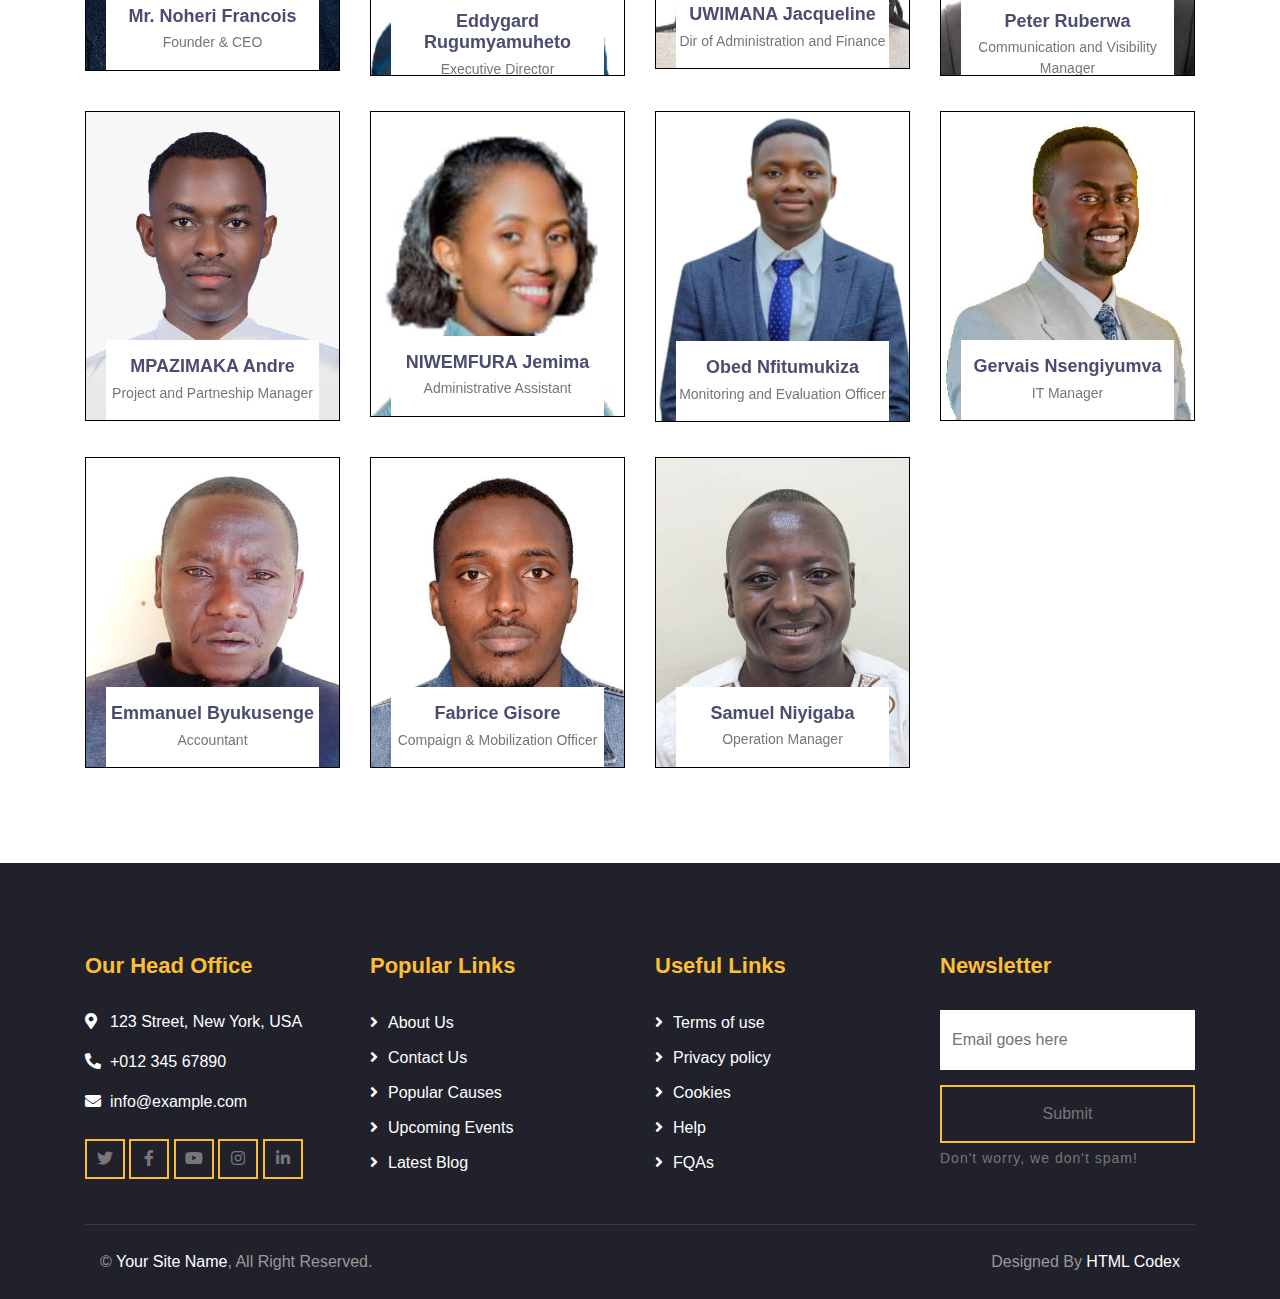
==== commit e357b9bd: "Adding our work pages" ====
--- a/about.html
+++ b/about.html
@@ -245,6 +245,17 @@
                     <div class="col-lg-3 col-md-6">
                         <div class="team-item">
                             <div class="team-img">
+                                <img src="img/team/eddygard.jpg" alt="Team Image">
+                            </div>
+                            <div class="team-text">
+                                <h2>Eddygard Rugumyamuheto</h2>
+                                <p>Executive Director</p>
+                            </div>
+                        </div>
+                    </div>
+                    <div class="col-lg-3 col-md-6">
+                        <div class="team-item">
+                            <div class="team-img">
                                 <img src="img/team/uwimana.jpg" alt="Team Image">
                             </div>
                             <div class="team-text">
@@ -256,6 +267,18 @@
                     <div class="col-lg-3 col-md-6">
                         <div class="team-item">
                             <div class="team-img">
+                                <img src="img/team/peter.jpg" alt="Team Image">
+                            </div>
+                            <div class="team-text">
+                                <h2>Peter Ruberwa</h2>
+                                <p>Communication and Visibility Manager</p>
+                            </div>
+                        </div>
+                    </div>
+                    
+                    <div class="col-lg-3 col-md-6">
+                        <div class="team-item">
+                            <div class="team-img">
                                 <img src="img/team/andre.jpg" alt="Team Image">
                             </div>
                             <div class="team-text">
@@ -319,6 +342,18 @@
                             <div class="team-text">
                                 <h2>Fabrice Gisore</h2>
                                 <p>Compaign & Mobilization Officer</p>
+                            </div>
+                        </div>
+                    </div>
+
+                    <div class="col-lg-3 col-md-6">
+                        <div class="team-item">
+                            <div class="team-img">
+                                <img src="img/team/samuel.jpg" alt="Team Image">
+                            </div>
+                            <div class="team-text">
+                                <h2>Samuel Niyigaba</h2>
+                                <p>Operation Manager</p>
                             </div>
                         </div>
                     </div>
--- a/css/style.css
+++ b/css/style.css
@@ -424,7 +424,7 @@
     left: 0;
     display: flex;
     justify-content: space-between;
-    z-index: 9;
+    /* z-index: 9; */
 }
 
 .carousel .owl-nav .owl-prev,
